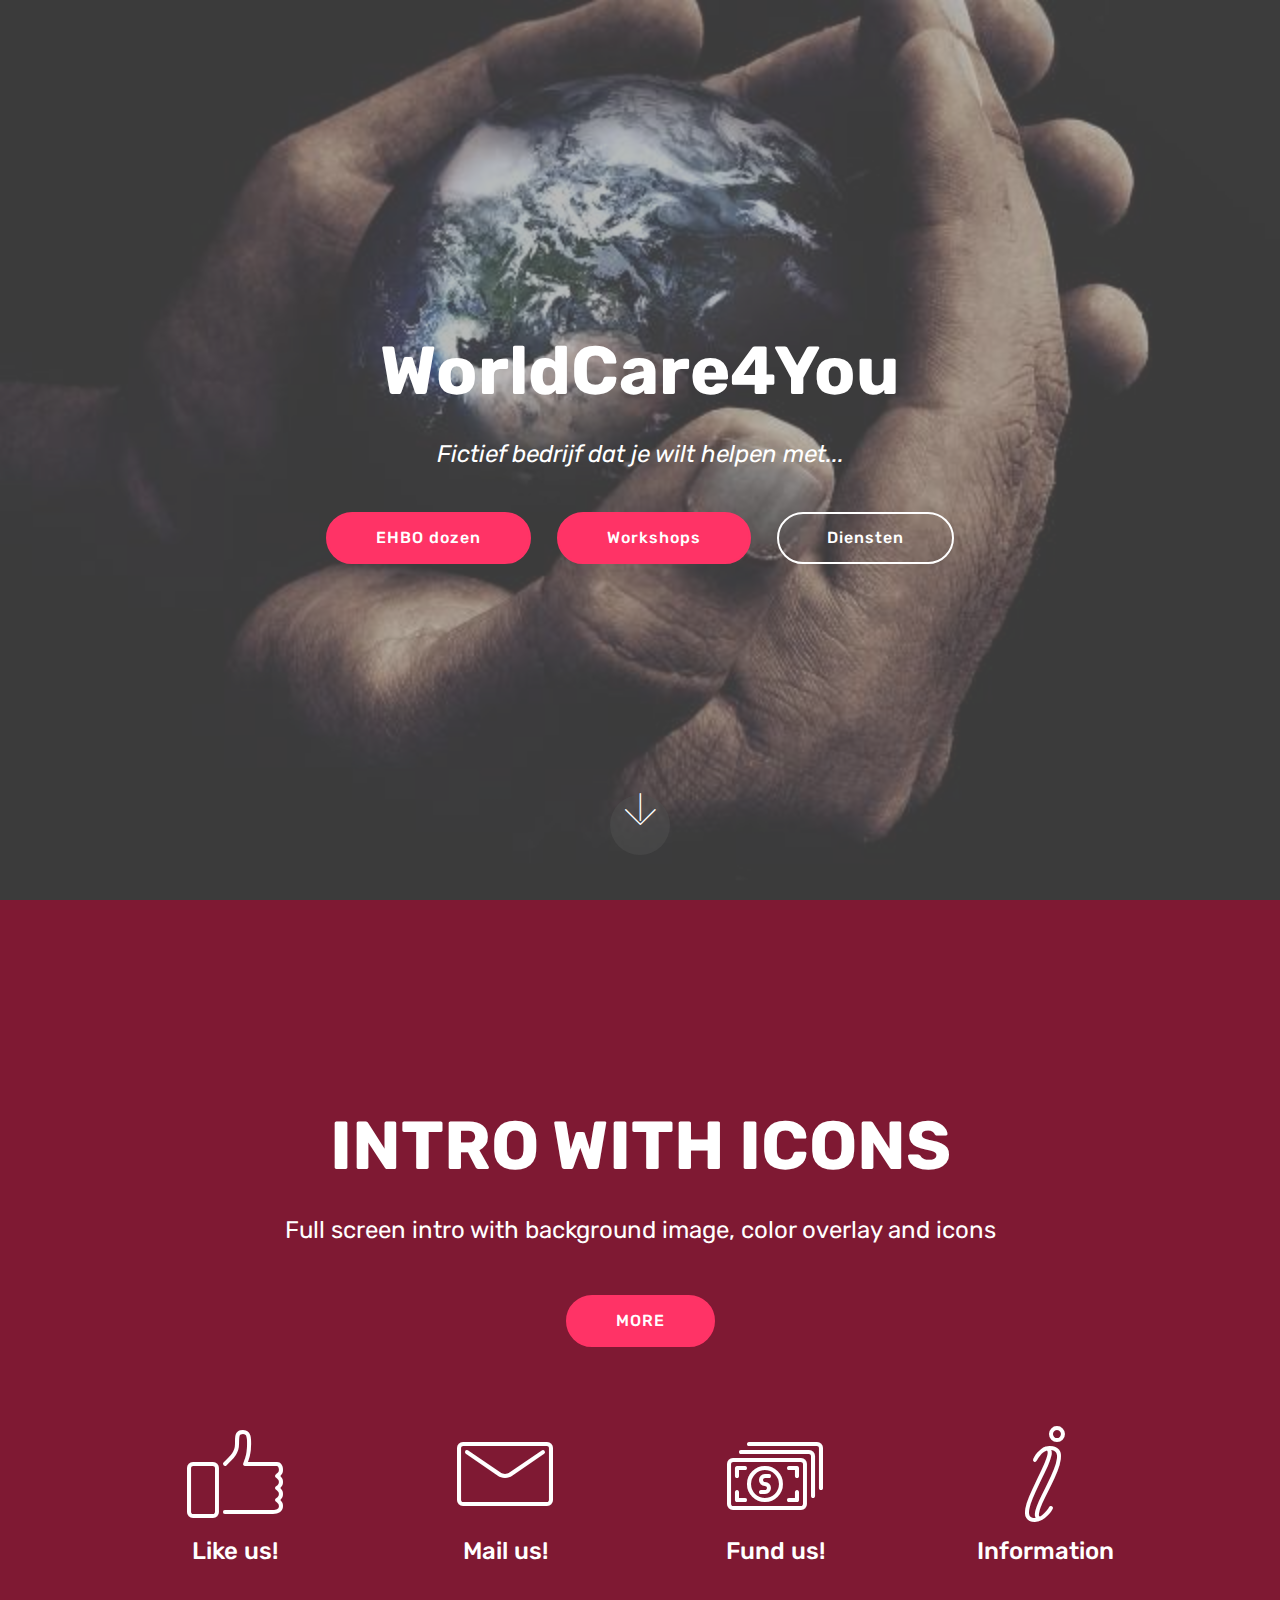
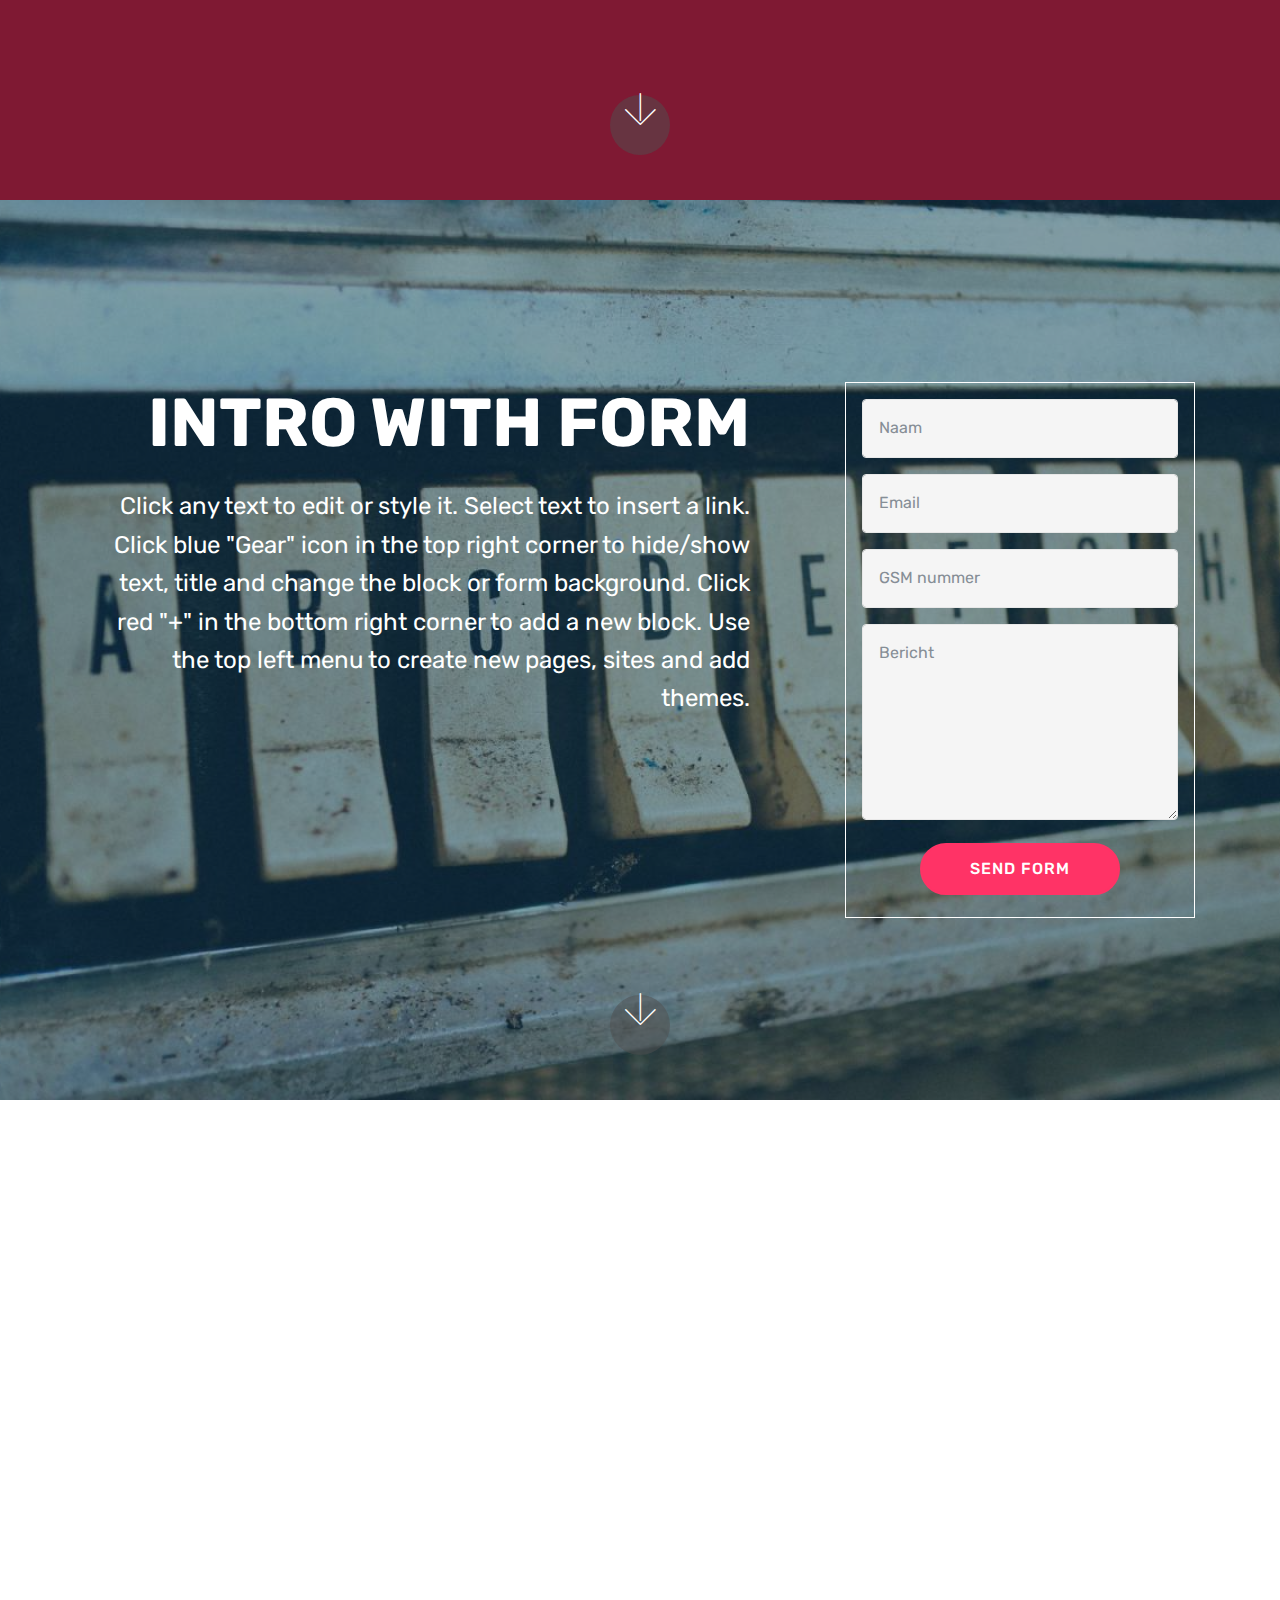
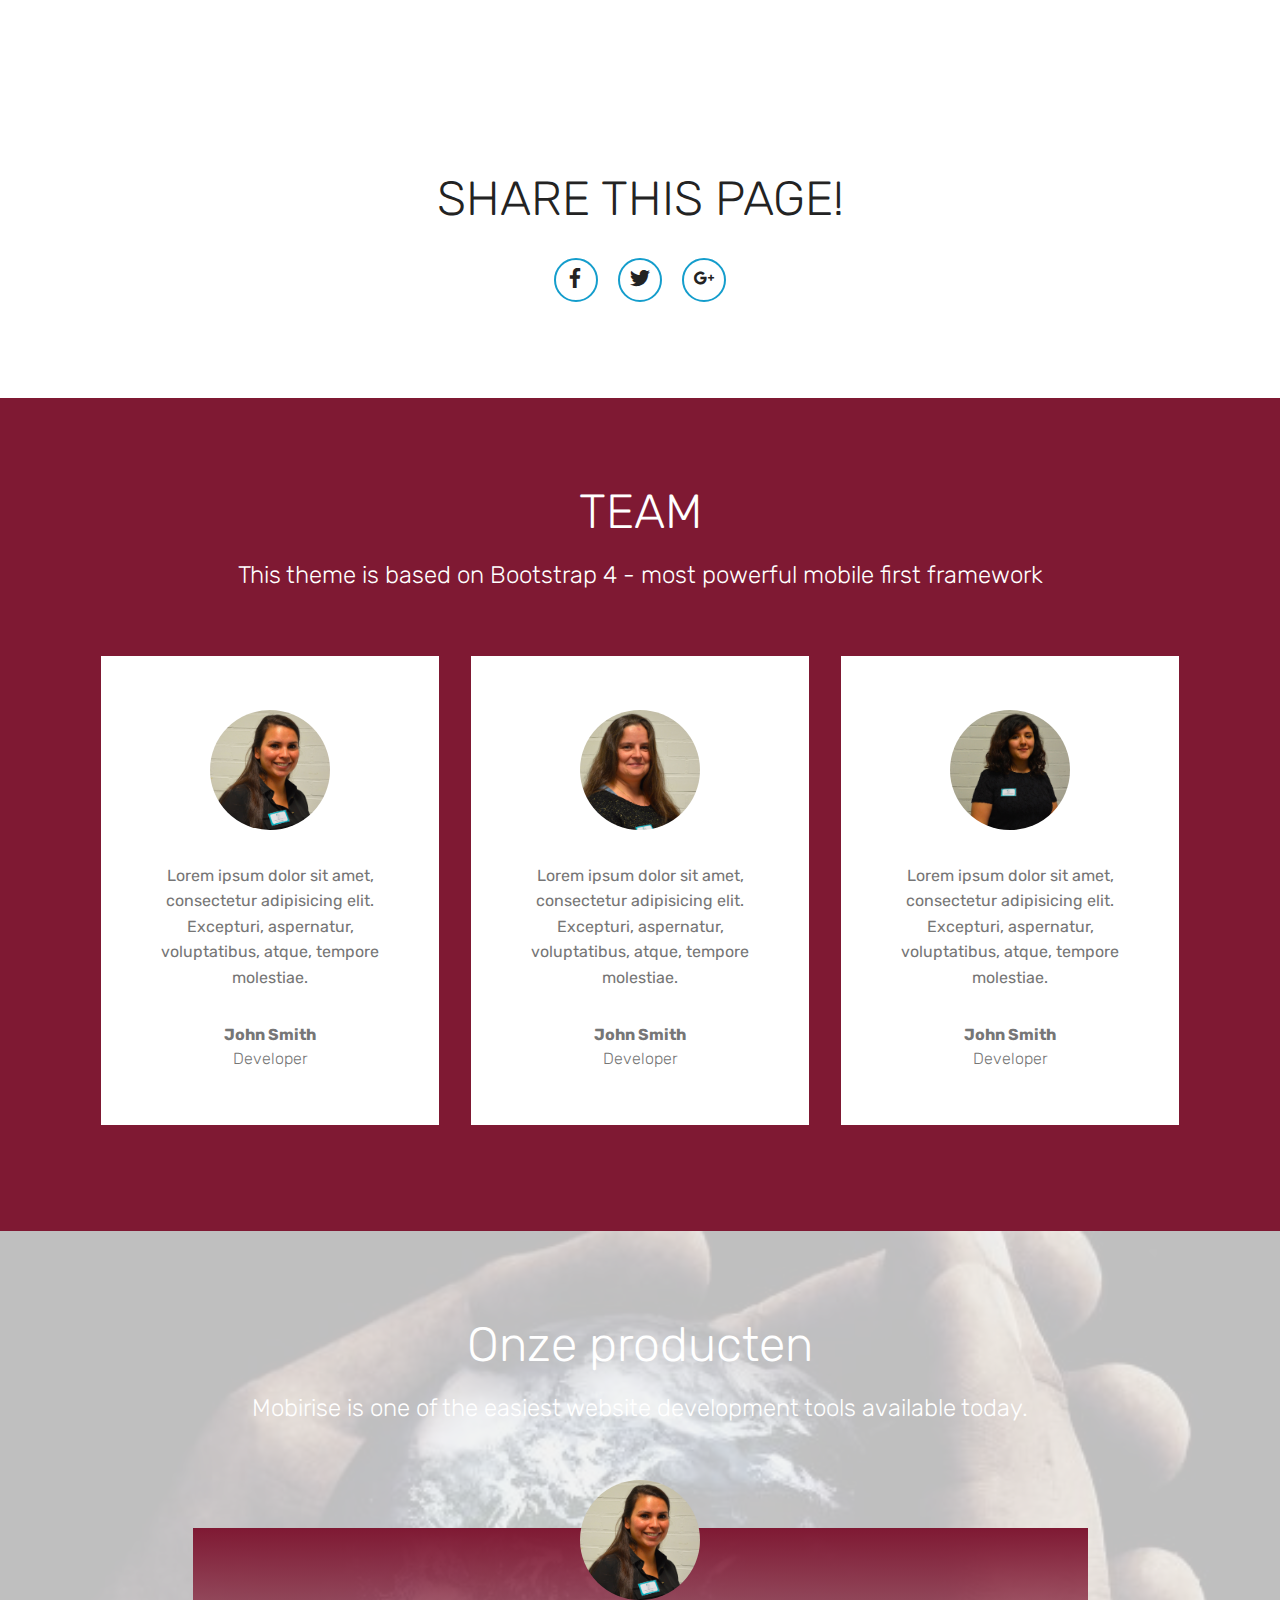
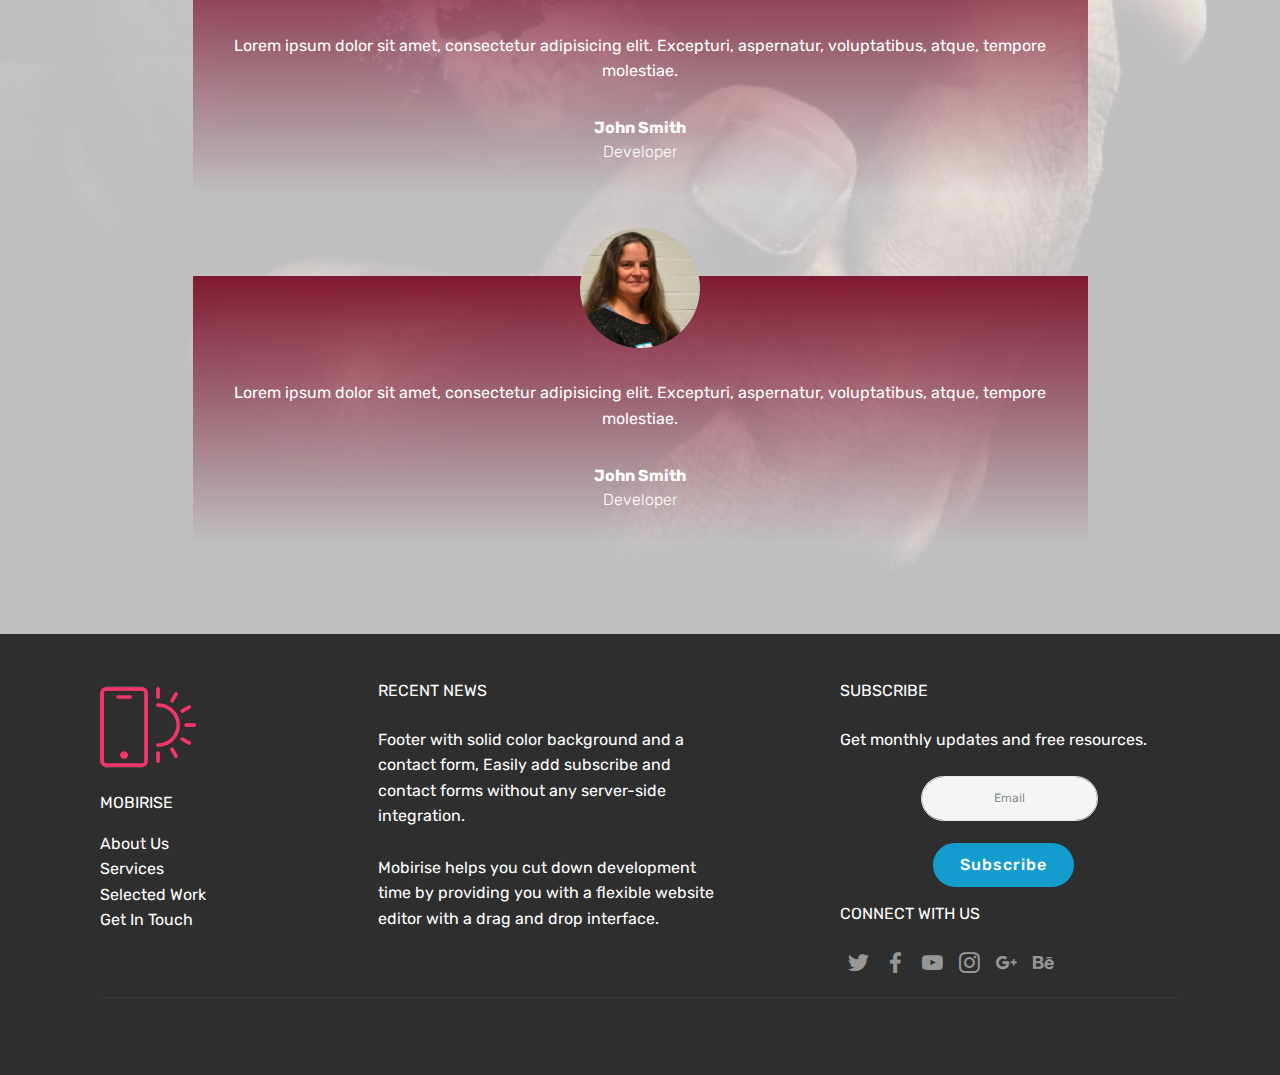
==== index.html @ 87d32e98 "WEB1" ====
<!DOCTYPE html>
<html >
<head>
  <!-- Site made with Mobirise Website Builder v4.5.1, https://mobirise.com -->
  <meta charset="UTF-8">
  <meta http-equiv="X-UA-Compatible" content="IE=edge">
  <meta name="generator" content="Mobirise v4.5.1, mobirise.com">
  <meta name="viewport" content="width=device-width, initial-scale=1, minimum-scale=1">
  <meta name="description" content="">
  <title>Home</title>
  <link rel="stylesheet" href="assets/web/assets/mobirise-icons/mobirise-icons.css">
  <link rel="stylesheet" href="assets/tether/tether.min.css">
  <link rel="stylesheet" href="assets/bootstrap/css/bootstrap.min.css">
  <link rel="stylesheet" href="assets/bootstrap/css/bootstrap-grid.min.css">
  <link rel="stylesheet" href="assets/bootstrap/css/bootstrap-reboot.min.css">
  <link rel="stylesheet" href="assets/socicon/css/styles.css">
  <link rel="stylesheet" href="assets/theme/css/style.css">
  <link rel="stylesheet" href="assets/mobirise/css/mbr-additional.css" type="text/css">
  
  
  
</head>
<body>
<section class="cid-qCxKXpnFrr mbr-fullscreen" id="header2-0" data-rv-view="62">

    

    <div class="mbr-overlay" style="opacity: 0.5; background-color: rgb(118, 118, 118);"></div>

    <div class="container align-center">
        <div class="row justify-content-md-center">
            <div class="mbr-white col-md-10">
                <h1 class="mbr-section-title mbr-bold pb-3 mbr-fonts-style display-1">WorldCare4You</h1>
                
                <p class="mbr-text pb-3 mbr-fonts-style display-5"><em>Fictief bedrijf dat je wilt helpen met...</em></p>
                <div class="mbr-section-btn"><a class="btn btn-md btn-secondary display-4" href="https://mobirise.com">EHBO dozen</a> <a class="btn btn-md btn-secondary display-4" href="https://mobirise.com">Workshops</a>
                    <a class="btn btn-md btn-white-outline display-4" href="https://mobirise.com">Diensten</a></div>
            </div>
        </div>
    </div>
    <div class="mbr-arrow hidden-sm-down" aria-hidden="true">
        <a href="#next">
            <i class="mbri-down mbr-iconfont"></i>
        </a>
    </div>
</section>

<section class="engine"><a href="https://mobirise.co">Mobirise</a></section><section class="header12 cid-qCxMEMrXnE mbr-fullscreen" id="header12-1" data-rv-view="65">

    

    

    <div class="container  ">
            <div class="media-container">
                <div class="col-md-12 align-center">
                    <h1 class="mbr-section-title pb-3 mbr-white mbr-bold mbr-fonts-style display-1">INTRO WITH ICONS</h1>
                    <p class="mbr-text pb-3 mbr-white mbr-fonts-style display-5">Full screen intro with background image, color overlay and icons</p>
                    <div class="mbr-section-btn align-center py-2">
                        <a class="btn btn-md btn-secondary display-4" href="https://mobirise.com">MORE</a>
                    </div>

                    <div class="icons-media-container mbr-white">
                        <div class="card col-12 col-md-6 col-lg-3">
                            <div class="icon-block">
                            <a href="https://mobirise.com/">
                                <span class="mbr-iconfont mbri-like" media-simple="true"></span>
                            </a>
                            </div>
                            <h5 class="mbr-fonts-style display-5">Like us!</h5>
                        </div>

                        <div class="card col-12 col-md-6 col-lg-3">
                            <div class="icon-block">
                                <a href="https://mobirise.com/">
                                    <span class="mbr-iconfont mbri-letter" media-simple="true"></span>
                                </a>
                            </div>
                            <h5 class="mbr-fonts-style display-5">Mail us!</h5>
                        </div>

                        <div class="card col-12 col-md-6 col-lg-3">
                            <div class="icon-block">
                                <a href="https://mobirise.com/">
                                    <span class="mbri-cash mbr-iconfont" media-simple="true"></span>
                                </a>
                            </div>
                            <h5 class="mbr-fonts-style display-5">Fund us!</h5>
                        </div>

                        <div class="card col-12 col-md-6 col-lg-3">
                            <div class="icon-block">
                                <a href="https://mobirise.com/">
                                    <span class="mbr-iconfont mbri-italic" media-simple="true"></span>
                                </a>
                            </div>
                            <h5 class="mbr-fonts-style display-5">Information</h5>
                        </div>
                    </div>
                </div>
            </div>
    </div>

    <div class="mbr-arrow hidden-sm-down" aria-hidden="true">
        <a href="#next">
            <i class="mbri-down mbr-iconfont"></i>
        </a>
    </div>
</section>

<section class="cid-qCxND19AnD mbr-fullscreen" id="header15-2" data-rv-view="68">

    

    <div class="mbr-overlay" style="opacity: 0.5; background-color: rgb(7, 59, 76);"></div>

    <div class="container align-right">
<div class="row">
    <div class="mbr-white col-lg-8 col-md-7 content-container">
        <h1 class="mbr-section-title mbr-bold pb-3 mbr-fonts-style display-1">INTRO WITH FORM</h1>
        <p class="mbr-text pb-3 mbr-fonts-style display-5">Click any text to edit or style it. Select text to insert a link. Click blue "Gear" icon in the top right corner to hide/show  text, title and change the block or form background. Click red "+" in the bottom right corner to add a new block. Use the top left menu to create new pages, sites and add themes.</p>
    </div>
    <div class="col-lg-4 col-md-5">
    <div class="form-container">
        <div class="media-container-column" data-form-type="formoid">
            <div data-form-alert="" hidden="" class="align-center">Bedankt om ons te mailen!</div>
            <form class="mbr-form" action="https://mobirise.com/" method="post" data-form-title="Mobirise Form"><input type="hidden" data-form-email="true" value="uYQEGXKQkpD8smIWNSDPZYqmJjUOgTt3886sIoxMtKlNacWW3d0S67OsPaXyNHy93PUY4AnPu2e40gpCMYiVheWsSjTNA7zH6lc+asOUdrxxhi8qvbkqL2nNtDwMlfe9">
                <div data-for="name">
                    <div class="form-group">
                        <input type="text" class="form-control px-3" name="name" data-form-field="Name" placeholder="Naam" required="" id="name-header15-2">
                    </div>
                </div>
                <div data-for="email">
                    <div class="form-group">
                        <input type="email" class="form-control px-3" name="email" data-form-field="Email" placeholder="Email" required="" id="email-header15-2">
                    </div>
                </div>
                <div data-for="phone">
                    <div class="form-group">
                        <input type="tel" class="form-control px-3" name="phone" data-form-field="Phone" placeholder="GSM nummer" id="phone-header15-2">
                    </div>
                </div>
                <div class="form-group" data-for="message">
                    <textarea type="text" class="form-control px-3" name="message" rows="7" placeholder="Bericht" data-form-field="Message" id="message-header15-2"></textarea>
                </div>
                <span class="input-group-btn"><button href="" type="submit" class="btn btn-secondary btn-form display-4">SEND FORM</button></span>
            </form>
        </div>
    </div>
    </div>
</div>
    </div>
    <div class="mbr-arrow hidden-sm-down" aria-hidden="true">
        <a href="#next">
            <i class="mbri-down mbr-iconfont"></i>
        </a>
    </div>
</section>

<section class="map2 cid-qCxOvDHW9q" id="map2-4" data-rv-view="71">

    

    <div class="container">
        <div class="media-container-row">
            <div class="col-md-8">
                <div class="google-map"><iframe frameborder="0" style="border:0" src="https://www.google.com/maps/embed/v1/place?key=AIzaSyA0Dx_boXQiwvdz8sJHoYeZNVTdoWONYkU&amp;q=place_id:ChIJn6wOs6lZwokRLKy1iqRcoKw" allowfullscreen=""></iframe></div>
        </div>
    </div>
</div></section>

<section class="cid-qCxP5U2rLk" id="social-buttons1-5" data-rv-view="73">
    
    

    

    <div class="container">
        <div class="media-container-row">
            <div class="col-md-8 align-center">
                <h2 class="pb-3 mbr-section-title mbr-fonts-style display-2">SHARE THIS PAGE!</h2>
                <div>
                    <div class="mbr-social-likes" data-counters="false">
                        <span class="btn btn-social facebook mx-2" title="Share link on Facebook">
                            <i class="socicon socicon-facebook"></i>
                        </span>
                        <span class="btn btn-social twitter mx-2" title="Share link on Twitter">
                            <i class="socicon socicon-twitter"></i>
                        </span>
                        <span class="btn btn-social plusone mx-2" title="Share link on Google+">
                            <i class="socicon socicon-googleplus"></i>
                        </span>
                        
                        
                    </div>
                </div>
            </div>
        </div>
    </div>
</section>

<section class="testimonials1 cid-qCxULIAqEh" id="testimonials1-b" data-rv-view="76">

    

    
    <div class="container">
        <div class="media-container-row">
            <div class="title col-12 align-center">
                <h2 class="pb-3 mbr-fonts-style display-2">TEAM</h2>
                <h3 class="mbr-section-subtitle mbr-light pb-3 mbr-fonts-style display-5">This theme is based on Bootstrap 4 - most powerful mobile first framework</h3>
            </div>
        </div>
    </div>

    <div class="container pt-3 mt-2">
        <div class="media-container-row">
            <div class="mbr-testimonial p-3 align-center col-12 col-md-6 col-lg-4">
                <div class="panel-item p-3">
                    <div class="card-block">
                        <div class="testimonial-photo">
                            <img src="assets/images/dsc-4-2448x3187.jpg" alt="" title="" media-simple="true">
                        </div>
                        <p class="mbr-text mbr-fonts-style display-7">Lorem ipsum dolor sit amet, consectetur adipisicing elit. Excepturi, aspernatur, voluptatibus, atque, tempore molestiae.</p>
                    </div>
                    <div class="card-footer">
                        <div class="mbr-author-name mbr-bold mbr-fonts-style display-7">John Smith</div>
                        <small class="mbr-author-desc mbr-italic mbr-light mbr-fonts-style display-7">Developer</small>
                    </div>
                </div>
            </div>

            <div class="mbr-testimonial p-3 align-center col-12 col-md-6 col-lg-4">
                <div class="panel-item p-3">
                    <div class="card-block">
                        <div class="testimonial-photo">
                            <img src="assets/images/dsc-5-2448x2741.jpg" alt="" title="" media-simple="true">
                        </div>
                        <p class="mbr-text mbr-fonts-style display-7">Lorem ipsum dolor sit amet, consectetur adipisicing elit. Excepturi, aspernatur, voluptatibus, atque, tempore molestiae.</p>
                    </div>
                    <div class="card-footer">
                        <div class="mbr-author-name mbr-bold mbr-fonts-style display-7">John Smith</div>
                        <small class="mbr-author-desc mbr-italic mbr-light mbr-fonts-style display-7">Developer</small>
                    </div>
                </div>
            </div>

            <div class="mbr-testimonial p-3 align-center col-12 col-md-6 col-lg-4">
                <div class="panel-item p-3">
                    <div class="card-block">
                        <div class="testimonial-photo">
                            <img src="assets/images/dsc-13-2448x2728.jpg" alt="" title="" media-simple="true">
                        </div>
                        <p class="mbr-text mbr-fonts-style display-7">Lorem ipsum dolor sit amet, consectetur adipisicing elit. Excepturi, aspernatur, voluptatibus, atque, tempore molestiae.</p>
                    </div>
                    <div class="card-footer">
                        <div class="mbr-author-name mbr-bold mbr-fonts-style display-7">John Smith</div>
                        <small class="mbr-author-desc mbr-italic mbr-light mbr-fonts-style display-7">Developer</small>
                    </div>
                </div>
            </div>

            

            

            
        </div>
    </div>   
</section>

<section class="testimonials5 cid-qCxTCHj34z" id="testimonials5-a" data-rv-view="79">

    

    <div class="mbr-overlay" style="opacity: 0.8; background-color: rgb(239, 239, 239);">
    </div>
    <div class="container">
        <div class="media-container-row">
            <div class="title col-12 align-center">
                <h2 class="pb-3 mbr-fonts-style display-2">Onze producten</h2>
                <h3 class="mbr-section-subtitle mbr-light pb-3 mbr-fonts-style display-5">Mobirise is one of the easiest website development tools available today.</h3>
            </div>
        </div>
    </div>

    <div class="container">
        <div class="media-container-column">
            

            
        <div class="mbr-testimonial align-center col-12 col-md-10">
                <div class="panel-item">
                    <div class="card-block">
                        <div class="testimonial-photo">
                            <img src="assets/images/dsc-4-2448x3187.jpg" alt="" title="" media-simple="true">
                        </div>
                        <p class="mbr-text mbr-fonts-style mbr-white display-7">Lorem ipsum dolor sit amet, consectetur adipisicing elit. Excepturi, aspernatur, voluptatibus, atque, tempore molestiae.</p>
                    </div>
                    <div class="card-footer">
                        <div class="mbr-author-name mbr-bold mbr-fonts-style mbr-white display-7">John Smith</div>
                        <small class="mbr-author-desc mbr-italic mbr-light mbr-fonts-style mbr-white display-7">Developer</small>
                    </div>
                </div>
            </div><div class="mbr-testimonial align-center col-12 col-md-10">
                <div class="panel-item">
                    <div class="card-block">
                        <div class="testimonial-photo">
                            <img src="assets/images/dsc-5-2448x2741.jpg" alt="" title="" media-simple="true">
                        </div>
                        <p class="mbr-text mbr-fonts-style mbr-white display-7">Lorem ipsum dolor sit amet, consectetur adipisicing elit. Excepturi, aspernatur, voluptatibus, atque, tempore molestiae.</p>
                    </div>
                    <div class="card-footer">
                        <div class="mbr-author-name mbr-bold mbr-fonts-style mbr-white display-7">John Smith</div>
                        <small class="mbr-author-desc mbr-italic mbr-light mbr-fonts-style mbr-white display-7">Developer</small>
                    </div>
                </div>
            </div></div>
    </div>   
</section>

<section class="footer4 cid-qCxTmtOITJ" id="footer4-9" data-rv-view="87">

    

    

    <div class="container">
        <div class="media-container-row content mbr-white">
            <div class="col-md-3 col-sm-4">
                <div class="mb-3 img-logo">
                    <a href="https://mobirise.com/">
                        <img src="assets/images/logo2.png" alt="Mobirise" media-simple="true">
                    </a>
                </div>
                <p class="mb-3 mbr-fonts-style foot-title display-7">MOBIRISE</p>
                <p class="mbr-text mbr-fonts-style mbr-links-column display-7">
                    <a href="#" class="text-white">About Us</a>
                    <br><a href="#" class="text-white">Services</a>
                    <br><a href="#" class="text-white">Selected Work</a>
                    <br><a href="#" class="text-white">Get In Touch</a>
                </p>
            </div>
            <div class="col-md-4 col-sm-8">
                <p class="mb-4 foot-title mbr-fonts-style display-7">RECENT NEWS</p>
                <p class="mbr-text mbr-fonts-style foot-text display-7">Footer with solid color background and a contact form, Easily add subscribe and contact forms without any server-side integration.<br>
                    <br>Mobirise helps you cut down development time by providing you with a flexible website editor with a drag and drop interface.</p>
            </div>
            <div class="col-md-4 offset-md-1 col-sm-12">
                <p class="mb-4 foot-title mbr-fonts-style display-7">SUBSCRIBE</p>
                <p class="mbr-text mbr-fonts-style form-text display-7">Get monthly updates and free resources.</p>
                <div class="media-container-column" data-form-type="formoid">
                    <div data-form-alert="" hidden="" class="align-center">Bedankt voor een mail te sturen!</div>

                    <form class="form-inline" action="https://mobirise.com/" method="post" data-form-title="Mobirise Form">
                        <input type="hidden" value="gAywHr3hNfzIb3eLX9RQsrPsZhKWT1oI4DVKBJoWT6X+d35Fyn+MI/mmQ9Ac0WnNwOTXrSX5daGhuqNxqRLnr5YMS0g8ABHqcaGlRpc6xaXcZmFgs5nfqnJjc72oucP4" data-form-email="true">
                        <div class="form-group">
                            <input type="email" class="form-control input-sm input-inverse my-2" name="email" required="" data-form-field="Email" placeholder="Email" id="email-footer4-9">
                        </div>
                        <div class="input-group-btn m-2">
                            <button href="" class="btn btn-primary display-4" type="submit" role="button">Subscribe</button>
                        </div>
                    </form>
                </div>
                <p class="mb-4 mbr-fonts-style foot-title display-7">CONNECT WITH US</p>
                <div class="social-list pl-0 mb-0">
                        <div class="soc-item">
                            <a href="https://twitter.com/mobirise" target="_blank">
                                <span class="socicon-twitter socicon mbr-iconfont mbr-iconfont-social" media-simple="true"></span>
                            </a>
                        </div>
                        <div class="soc-item">
                            <a href="https://www.facebook.com/pages/Mobirise/1616226671953247" target="_blank">
                                <span class="socicon-facebook socicon mbr-iconfont mbr-iconfont-social" media-simple="true"></span>
                            </a>
                        </div>
                        <div class="soc-item">
                            <a href="https://www.youtube.com/c/mobirise" target="_blank">
                                <span class="socicon-youtube socicon mbr-iconfont mbr-iconfont-social" media-simple="true"></span>
                            </a>
                        </div>
                        <div class="soc-item">
                            <a href="https://instagram.com/mobirise" target="_blank">
                                <span class="socicon-instagram socicon mbr-iconfont mbr-iconfont-social" media-simple="true"></span>
                            </a>
                        </div>
                        <div class="soc-item">
                            <a href="https://plus.google.com/u/0/+Mobirise" target="_blank">
                                <span class="socicon-googleplus socicon mbr-iconfont mbr-iconfont-social" media-simple="true"></span>
                            </a>
                        </div>
                        <div class="soc-item">
                            <a href="https://www.behance.net/Mobirise" target="_blank">
                                <span class="socicon-behance socicon mbr-iconfont mbr-iconfont-social" media-simple="true"></span>
                            </a>
                        </div>
                </div>
            </div>
        </div>
        <div class="footer-lower">
            <div class="media-container-row">
                <div class="col-sm-12">
                    <hr>
                </div>
            </div>
            <div class="media-container-row mbr-white">
                <div class="col-sm-12 copyright">
                    <p class="mbr-text mbr-fonts-style display-7"></p>
                </div>
            </div>
        </div>
    </div>
</section>


  <script src="assets/web/assets/jquery/jquery.min.js"></script>
  <script src="assets/popper/popper.min.js"></script>
  <script src="assets/tether/tether.min.js"></script>
  <script src="assets/bootstrap/js/bootstrap.min.js"></script>
  <script src="assets/smoothscroll/smooth-scroll.js"></script>
  <script src="assets/sociallikes/social-likes.js"></script>
  <script src="assets/theme/js/script.js"></script>
  <script src="assets/formoid/formoid.min.js"></script>
  
  
</body>
</html>
---- assets/web/assets/mobirise-icons/mobirise-icons.css ----
@font-face {
  font-family: 'MobiriseIcons';
  src:  url('mobirise-icons.eot?spat4u');
  src:  url('mobirise-icons.eot?spat4u#iefix') format('embedded-opentype'),
    url('mobirise-icons.ttf?spat4u') format('truetype'),
    url('mobirise-icons.woff?spat4u') format('woff'),
    url('mobirise-icons.svg?spat4u#MobiriseIcons') format('svg');
  font-weight: normal;
  font-style: normal;
}

[class^="mbri-"], [class*=" mbri-"] {
  /* use !important to prevent issues with browser extensions that change fonts */
  font-family: MobiriseIcons !important;
  speak: none;
  font-style: normal;
  font-weight: normal;
  font-variant: normal;
  text-transform: none;
  line-height: 1;

  /* Better Font Rendering =========== */
  -webkit-font-smoothing: antialiased;
  -moz-osx-font-smoothing: grayscale;
}

.mbri-add-submenu:before {
  content: "\e900";
}
.mbri-alert:before {
  content: "\e901";
}
.mbri-align-center:before {
  content: "\e902";
}
.mbri-align-justify:before {
  content: "\e903";
}
.mbri-align-left:before {
  content: "\e904";
}
.mbri-align-right:before {
  content: "\e905";
}
.mbri-android:before {
  content: "\e906";
}
.mbri-apple:before {
  content: "\e907";
}
.mbri-arrow-down:before {
  content: "\e908";
}
.mbri-arrow-next:before {
  content: "\e909";
}
.mbri-arrow-prev:before {
  content: "\e90a";
}
.mbri-arrow-up:before {
  content: "\e90b";
}
.mbri-bold:before {
  content: "\e90c";
}
.mbri-bookmark:before {
  content: "\e90d";
}
.mbri-bootstrap:before {
  content: "\e90e";
}
.mbri-briefcase:before {
  content: "\e90f";
}
.mbri-browse:before {
  content: "\e910";
}
.mbri-bulleted-list:before {
  content: "\e911";
}
.mbri-calendar:before {
  content: "\e912";
}
.mbri-camera:before {
  content: "\e913";
}
.mbri-cart-add:before {
  content: "\e914";
}
.mbri-cart-full:before {
  content: "\e915";
}
.mbri-cash:before {
  content: "\e916";
}
.mbri-change-style:before {
  content: "\e917";
}
.mbri-chat:before {
  content: "\e918";
}
.mbri-clock:before {
  content: "\e919";
}
.mbri-close:before {
  content: "\e91a";
}
.mbri-cloud:before {
  content: "\e91b";
}
.mbri-code:before {
  content: "\e91c";
}
.mbri-contact-form:before {
  content: "\e91d";
}
.mbri-credit-card:before {
  content: "\e91e";
}
.mbri-cursor-click:before {
  content: "\e91f";
}
.mbri-cust-feedback:before {
  content: "\e920";
}
.mbri-database:before {
  content: "\e921";
}
.mbri-delivery:before {
  content: "\e922";
}
.mbri-desktop:before {
  content: "\e923";
}
.mbri-devices:before {
  content: "\e924";
}
.mbri-down:before {
  content: "\e925";
}
.mbri-download:before {
  content: "\e989";
}
.mbri-drag-n-drop:before {
  content: "\e927";
}
.mbri-drag-n-drop2:before {
  content: "\e928";
}
.mbri-edit:before {
  content: "\e929";
}
.mbri-edit2:before {
  content: "\e92a";
}
.mbri-error:before {
  content: "\e92b";
}
.mbri-extension:before {
  content: "\e92c";
}
.mbri-features:before {
  content: "\e92d";
}
.mbri-file:before {
  content: "\e92e";
}
.mbri-flag:before {
  content: "\e92f";
}
.mbri-folder:before {
  content: "\e930";
}
.mbri-gift:before {
  content: "\e931";
}
.mbri-github:before {
  content: "\e932";
}
.mbri-globe:before {
  content: "\e933";
}
.mbri-globe-2:before {
  content: "\e934";
}
.mbri-growing-chart:before {
  content: "\e935";
}
.mbri-hearth:before {
  content: "\e936";
}
.mbri-help:before {
  content: "\e937";
}
.mbri-home:before {
  content: "\e938";
}
.mbri-hot-cup:before {
  content: "\e939";
}
.mbri-idea:before {
  content: "\e93a";
}
.mbri-image-gallery:before {
  content: "\e93b";
}
.mbri-image-slider:before {
  content: "\e93c";
}
.mbri-info:before {
  content: "\e93d";
}
.mbri-italic:before {
  content: "\e93e";
}
.mbri-key:before {
  content: "\e93f";
}
.mbri-laptop:before {
  content: "\e940";
}
.mbri-layers:before {
  content: "\e941";
}
.mbri-left-right:before {
  content: "\e942";
}
.mbri-left:before {
  content: "\e943";
}
.mbri-letter:before {
  content: "\e944";
}
.mbri-like:before {
  content: "\e945";
}
.mbri-link:before {
  content: "\e946";
}
.mbri-lock:before {
  content: "\e947";
}
.mbri-login:before {
  content: "\e948";
}
.mbri-logout:before {
  content: "\e949";
}
.mbri-magic-stick:before {
  content: "\e94a";
}
.mbri-map-pin:before {
  content: "\e94b";
}
.mbri-menu:before {
  content: "\e94c";
}
.mbri-mobile:before {
  content: "\e94d";
}
.mbri-mobile2:before {
  content: "\e94e";
}
.mbri-mobirise:before {
  content: "\e94f";
}
.mbri-more-horizontal:before {
  content: "\e950";
}
.mbri-more-vertical:before {
  content: "\e951";
}
.mbri-music:before {
  content: "\e952";
}
.mbri-new-file:before {
  content: "\e953";
}
.mbri-numbered-list:before {
  content: "\e954";
}
.mbri-opened-folder:before {
  content: "\e955";
}
.mbri-pages:before {
  content: "\e956";
}
.mbri-paper-plane:before {
  content: "\e957";
}
.mbri-paperclip:before {
  content: "\e958";
}
.mbri-photo:before {
  content: "\e959";
}
.mbri-photos:before {
  content: "\e95a";
}
.mbri-pin:before {
  content: "\e95b";
}
.mbri-play:before {
  content: "\e95c";
}
.mbri-plus:before {
  content: "\e95d";
}
.mbri-preview:before {
  content: "\e95e";
}
.mbri-print:before {
  content: "\e95f";
}
.mbri-protect:before {
  content: "\e960";
}
.mbri-question:before {
  content: "\e961";
}
.mbri-quote-left:before {
  content: "\e962";
}
.mbri-quote-right:before {
  content: "\e963";
}
.mbri-refresh:before {
  content: "\e964";
}
.mbri-responsive:before {
  content: "\e965";
}
.mbri-right:before {
  content: "\e966";
}
.mbri-rocket:before {
  content: "\e967";
}
.mbri-sad-face:before {
  content: "\e968";
}
.mbri-sale:before {
  content: "\e969";
}
.mbri-save:before {
  content: "\e96a";
}
.mbri-search:before {
  content: "\e96b";
}
.mbri-setting:before {
  content: "\e96c";
}
.mbri-setting2:before {
  content: "\e96d";
}
.mbri-setting3:before {
  content: "\e96e";
}
.mbri-share:before {
  content: "\e96f";
}
.mbri-shopping-bag:before {
  content: "\e970";
}
.mbri-shopping-basket:before {
  content: "\e971";
}
.mbri-shopping-cart:before {
  content: "\e972";
}
.mbri-sites:before {
  content: "\e973";
}
.mbri-smile-face:before {
  content: "\e974";
}
.mbri-speed:before {
  content: "\e975";
}
.mbri-star:before {
  content: "\e976";
}
.mbri-success:before {
  content: "\e977";
}
.mbri-sun:before {
  content: "\e978";
}
.mbri-sun2:before {
  content: "\e979";
}
.mbri-tablet:before {
  content: "\e97a";
}
.mbri-tablet-vertical:before {
  content: "\e97b";
}
.mbri-target:before {
  content: "\e97c";
}
.mbri-timer:before {
  content: "\e97d";
}
.mbri-to-ftp:before {
  content: "\e97e";
}
.mbri-to-local-drive:before {
  content: "\e97f";
}
.mbri-touch-swipe:before {
  content: "\e980";
}
.mbri-touch:before {
  content: "\e981";
}
.mbri-trash:before {
  content: "\e982";
}
.mbri-underline:before {
  content: "\e983";
}
.mbri-unlink:before {
  content: "\e984";
}
.mbri-unlock:before {
  content: "\e985";
}
.mbri-up-down:before {
  content: "\e986";
}
.mbri-up:before {
  content: "\e987";
}
.mbri-update:before {
  content: "\e988";
}
.mbri-upload:before {
 content: "\e926"; 
}
.mbri-user:before {
  content: "\e98a";
}
.mbri-user2:before {
  content: "\e98b";
}
.mbri-users:before {
  content: "\e98c";
}
.mbri-video:before {
  content: "\e98d";
}
.mbri-video-play:before {
  content: "\e98e";
}
.mbri-watch:before {
  content: "\e98f";
}
.mbri-website-theme:before {
  content: "\e990";
}
.mbri-wifi:before {
  content: "\e991";
}
.mbri-windows:before {
  content: "\e992";
}
.mbri-zoom-out:before {
  content: "\e993";
}
.mbri-redo:before {
  content: "\e994";
}
.mbri-undo:before {
  content: "\e995";
}
---- assets/socicon/css/styles.css ----
@charset "UTF-8";

@font-face {
  font-family: "socicon";
  src:url("../fonts/socicon.eot");
  src:url("../fonts/socicon.eot?#iefix") format("embedded-opentype"),
    url("../fonts/socicon.woff") format("woff"),
    url("../fonts/socicon.ttf") format("truetype"),
    url("../fonts/socicon.svg#socicon") format("svg");
  font-weight: normal;
  font-style: normal;

}

[data-icon]:before {
  font-family: "socicon" !important;
  content: attr(data-icon);
  font-style: normal !important;
  font-weight: normal !important;
  font-variant: normal !important;
  text-transform: none !important;
  speak: none;
  line-height: 1;
  -webkit-font-smoothing: antialiased;
  -moz-osx-font-smoothing: grayscale;
}

[class^="socicon-"]:before,
[class*=" socicon-"]:before {
  font-family: "socicon" !important;
  font-style: normal !important;
  font-weight: normal !important;
  font-variant: normal !important;
  text-transform: none !important;
  speak: none;
  line-height: 1;
  -webkit-font-smoothing: antialiased;
  -moz-osx-font-smoothing: grayscale;
}

.socicon-modelmayhem:before {
  content: "\e000";
}
.socicon-mixcloud:before {
  content: "\e001";
}
.socicon-drupal:before {
  content: "\e002";
}
.socicon-swarm:before {
  content: "\e003";
}
.socicon-istock:before {
  content: "\e004";
}
.socicon-yammer:before {
  content: "\e005";
}
.socicon-ello:before {
  content: "\e006";
}
.socicon-stackoverflow:before {
  content: "\e007";
}
.socicon-persona:before {
  content: "\e008";
}
.socicon-triplej:before {
  content: "\e009";
}
.socicon-houzz:before {
  content: "\e00a";
}
.socicon-rss:before {
  content: "\e00b";
}
.socicon-paypal:before {
  content: "\e00c";
}
.socicon-odnoklassniki:before {
  content: "\e00d";
}
.socicon-airbnb:before {
  content: "\e00e";
}
.socicon-periscope:before {
  content: "\e00f";
}
.socicon-outlook:before {
  content: "\e010";
}
.socicon-coderwall:before {
  content: "\e011";
}
.socicon-tripadvisor:before {
  content: "\e012";
}
.socicon-appnet:before {
  content: "\e013";
}
.socicon-goodreads:before {
  content: "\e014";
}
.socicon-tripit:before {
  content: "\e015";
}
.socicon-lanyrd:before {
  content: "\e016";
}
.socicon-slideshare:before {
  content: "\e017";
}
.socicon-buffer:before {
  content: "\e018";
}
.socicon-disqus:before {
  content: "\e019";
}
.socicon-vkontakte:before {
  content: "\e01a";
}
.socicon-whatsapp:before {
  content: "\e01b";
}
.socicon-patreon:before {
  content: "\e01c";
}
.socicon-storehouse:before {
  content: "\e01d";
}
.socicon-pocket:before {
  content: "\e01e";
}
.socicon-mail:before {
  content: "\e01f";
}
.socicon-blogger:before {
  content: "\e020";
}
.socicon-technorati:before {
  content: "\e021";
}
.socicon-reddit:before {
  content: "\e022";
}
.socicon-dribbble:before {
  content: "\e023";
}
.socicon-stumbleupon:before {
  content: "\e024";
}
.socicon-digg:before {
  content: "\e025";
}
.socicon-envato:before {
  content: "\e026";
}
.socicon-behance:before {
  content: "\e027";
}
.socicon-delicious:before {
  content: "\e028";
}
.socicon-deviantart:before {
  content: "\e029";
}
.socicon-forrst:before {
  content: "\e02a";
}
.socicon-play:before {
  content: "\e02b";
}
.socicon-zerply:before {
  content: "\e02c";
}
.socicon-wikipedia:before {
  content: "\e02d";
}
.socicon-apple:before {
  content: "\e02e";
}
.socicon-flattr:before {
  content: "\e02f";
}
.socicon-github:before {
  content: "\e030";
}
.socicon-renren:before {
  content: "\e031";
}
.socicon-friendfeed:before {
  content: "\e032";
}
.socicon-newsvine:before {
  content: "\e033";
}
.socicon-identica:before {
  content: "\e034";
}
.socicon-bebo:before {
  content: "\e035";
}
.socicon-zynga:before {
  content: "\e036";
}
.socicon-steam:before {
  content: "\e037";
}
.socicon-xbox:before {
  content: "\e038";
}
.socicon-windows:before {
  content: "\e039";
}
.socicon-qq:before {
  content: "\e03a";
}
.socicon-douban:before {
  content: "\e03b";
}
.socicon-meetup:before {
  content: "\e03c";
}
.socicon-playstation:before {
  content: "\e03d";
}
.socicon-android:before {
  content: "\e03e";
}
.socicon-snapchat:before {
  content: "\e03f";
}
.socicon-twitter:before {
  content: "\e040";
}
.socicon-facebook:before {
  content: "\e041";
}
.socicon-googleplus:before {
  content: "\e042";
}
.socicon-pinterest:before {
  content: "\e043";
}
.socicon-foursquare:before {
  content: "\e044";
}
.socicon-yahoo:before {
  content: "\e045";
}
.socicon-skype:before {
  content: "\e046";
}
.socicon-yelp:before {
  content: "\e047";
}
.socicon-feedburner:before {
  content: "\e048";
}
.socicon-linkedin:before {
  content: "\e049";
}
.socicon-viadeo:before {
  content: "\e04a";
}
.socicon-xing:before {
  content: "\e04b";
}
.socicon-myspace:before {
  content: "\e04c";
}
.socicon-soundcloud:before {
  content: "\e04d";
}
.socicon-spotify:before {
  content: "\e04e";
}
.socicon-grooveshark:before {
  content: "\e04f";
}
.socicon-lastfm:before {
  content: "\e050";
}
.socicon-youtube:before {
  content: "\e051";
}
.socicon-vimeo:before {
  content: "\e052";
}
.socicon-dailymotion:before {
  content: "\e053";
}
.socicon-vine:before {
  content: "\e054";
}
.socicon-flickr:before {
  content: "\e055";
}
.socicon-500px:before {
  content: "\e056";
}
.socicon-wordpress:before {
  content: "\e058";
}
.socicon-tumblr:before {
  content: "\e059";
}
.socicon-twitch:before {
  content: "\e05a";
}
.socicon-8tracks:before {
  content: "\e05b";
}
.socicon-amazon:before {
  content: "\e05c";
}
.socicon-icq:before {
  content: "\e05d";
}
.socicon-smugmug:before {
  content: "\e05e";
}
.socicon-ravelry:before {
  content: "\e05f";
}
.socicon-weibo:before {
  content: "\e060";
}
.socicon-baidu:before {
  content: "\e061";
}
.socicon-angellist:before {
  content: "\e062";
}
.socicon-ebay:before {
  content: "\e063";
}
.socicon-imdb:before {
  content: "\e064";
}
.socicon-stayfriends:before {
  content: "\e065";
}
.socicon-residentadvisor:before {
  content: "\e066";
}
.socicon-google:before {
  content: "\e067";
}
.socicon-yandex:before {
  content: "\e068";
}
.socicon-sharethis:before {
  content: "\e069";
}
.socicon-bandcamp:before {
  content: "\e06a";
}
.socicon-itunes:before {
  content: "\e06b";
}
.socicon-deezer:before {
  content: "\e06c";
}
.socicon-telegram:before {
  content: "\e06e";
}
.socicon-openid:before {
  content: "\e06f";
}
.socicon-amplement:before {
  content: "\e070";
}
.socicon-viber:before {
  content: "\e071";
}
.socicon-zomato:before {
  content: "\e072";
}
.socicon-draugiem:before {
  content: "\e074";
}
.socicon-endomodo:before {
  content: "\e075";
}
.socicon-filmweb:before {
  content: "\e076";
}
.socicon-stackexchange:before {
  content: "\e077";
}
.socicon-wykop:before {
  content: "\e078";
}
.socicon-teamspeak:before {
  content: "\e079";
}
.socicon-teamviewer:before {
  content: "\e07a";
}
.socicon-ventrilo:before {
  content: "\e07b";
}
.socicon-younow:before {
  content: "\e07c";
}
.socicon-raidcall:before {
  content: "\e07d";
}
.socicon-mumble:before {
  content: "\e07e";
}
.socicon-medium:before {
  content: "\e06d";
}
.socicon-bebee:before {
  content: "\e07f";
}
.socicon-hitbox:before {
  content: "\e080";
}
.socicon-reverbnation:before {
  content: "\e081";
}
.socicon-formulr:before {
  content: "\e082";
}
.socicon-instagram:before {
  content: "\e057";
}
.socicon-battlenet:before {
  content: "\e083";
}
.socicon-chrome:before {
  content: "\e084";
}
.socicon-discord:before {
  content: "\e086";
}
.socicon-issuu:before {
  content: "\e087";
}
.socicon-macos:before {
  content: "\e088";
}
.socicon-firefox:before {
  content: "\e089";
}
.socicon-opera:before {
  content: "\e08d";
}
.socicon-keybase:before {
  content: "\e090";
}
.socicon-alliance:before {
  content: "\e091";
}
.socicon-livejournal:before {
  content: "\e092";
}
.socicon-googlephotos:before {
  content: "\e093";
}
.socicon-horde:before {
  content: "\e094";
}
.socicon-etsy:before {
  content: "\e095";
}
.socicon-zapier:before {
  content: "\e096";
}
.socicon-google-scholar:before {
  content: "\e097";
}
.socicon-researchgate:before {
  content: "\e098";
}
.socicon-wechat:before {
  content: "\e099";
}
.socicon-strava:before {
  content: "\e09a";
}
.socicon-line:before {
  content: "\e09b";
}
.socicon-lyft:before {
  content: "\e09c";
}
.socicon-uber:before {
  content: "\e09d";
}
.socicon-songkick:before {
  content: "\e09e";
}
.socicon-viewbug:before {
  content: "\e09f";
}
.socicon-googlegroups:before {
  content: "\e0a0";
}
.socicon-quora:before {
  content: "\e073";
}
.socicon-diablo:before {
  content: "\e085";
}
.socicon-blizzard:before {
  content: "\e0a1";
}
.socicon-hearthstone:before {
  content: "\e08b";
}
.socicon-heroes:before {
  content: "\e08a";
}
.socicon-overwatch:before {
  content: "\e08c";
}
.socicon-warcraft:before {
  content: "\e08e";
}
.socicon-starcraft:before {
  content: "\e08f";
}
.socicon-beam:before {
  content: "\e0a2";
}
.socicon-curse:before {
  content: "\e0a3";
}
.socicon-player:before {
  content: "\e0a4";
}
.socicon-streamjar:before {
  content: "\e0a5";
}
.socicon-nintendo:before {
  content: "\e0a6";
}
.socicon-hellocoton:before {
  content: "\e0a7";
}
---- assets/theme/css/style.css ----
/*!
 * Mobirise v4 theme (https://mobirise.com/)
 * Copyright 2017 Mobirise
 */
section {
  background-color: #eeeeee; }

section,
.container,
.container-fluid {
  position: relative;
  word-wrap: break-word; }

a.mbr-iconfont:hover {
  text-decoration: none; }

.article .lead p, .article .lead ul, .article .lead ol, .article .lead pre, .article .lead blockquote {
  margin-bottom: 0; }

a {
  font-style: normal;
  font-weight: 400;
  cursor: pointer; }
  a, a:hover {
    text-decoration: none; }

figure {
  margin-bottom: 0; }

body {
  color: #232323; }

h1, h2, h3, h4, h5, h6,
.h1, .h2, .h3, .h4, .h5, .h6,
.display-1, .display-2, .display-3, .display-4 {
  line-height: 1;
  word-break: break-word;
  word-wrap: break-word; }

b, strong {
  font-weight: bold; }

blockquote {
  padding: 10px 0 10px 20px;
  position: relative;
  border-left: 2px solid;
  border-color: #ff3366; }

input:-webkit-autofill, input:-webkit-autofill:hover, input:-webkit-autofill:focus, input:-webkit-autofill:active {
  transition-delay: 9999s;
  transition-property: background-color, color; }

textarea[type="hidden"] {
  display: none; }

body {
  position: relative; }

section {
  background-position: 50% 50%;
  background-repeat: no-repeat;
  background-size: cover; }
  section .mbr-background-video,
  section .mbr-background-video-preview {
    position: absolute;
    bottom: 0;
    left: 0;
    right: 0;
    top: 0; }

.hidden {
  visibility: hidden; }

.mbr-z-index20 {
  z-index: 20; }

/*! Base colors */
.mbr-white {
  color: #ffffff; }

.mbr-black {
  color: #000000; }

.mbr-bg-white {
  background-color: #ffffff; }

.mbr-bg-black {
  background-color: #000000; }

/*! Text-aligns */
.align-left {
  text-align: left; }

.align-center {
  text-align: center; }

.align-right {
  text-align: right; }

@media (max-width: 767px) {
  .align-left, .align-center, .align-right, .mbr-section-btn, .mbr-section-title {
    text-align: center; } }
/*! Font-weight  */
.mbr-light {
  font-weight: 300; }

.mbr-regular {
  font-weight: 400; }

.mbr-semibold {
  font-weight: 500; }

.mbr-bold {
  font-weight: 700; }

/*! Media  */
.media-size-item {
  -webkit-flex: 1 1 auto;
  -moz-flex: 1 1 auto;
  -ms-flex: 1 1 auto;
  -o-flex: 1 1 auto;
  flex: 1 1 auto; }

.media-content {
  -webkit-flex-basis: 100%;
  flex-basis: 100%; }

.media-container-row {
  display: -ms-flexbox;
  display: -webkit-flex;
  display: flex;
  -webkit-flex-direction: row;
  -ms-flex-direction: row;
  flex-direction: row;
  -webkit-flex-wrap: wrap;
  -ms-flex-wrap: wrap;
  flex-wrap: wrap;
  -webkit-justify-content: center;
  -ms-flex-pack: center;
  justify-content: center;
  -webkit-align-content: center;
  -ms-flex-line-pack: center;
  align-content: center;
  -webkit-align-items: start;
  -ms-flex-align: start;
  align-items: start; }
  .media-container-row .media-size-item {
    width: 400px; }

.media-container-column {
  display: -ms-flexbox;
  display: -webkit-flex;
  display: flex;
  -webkit-flex-direction: column;
  -ms-flex-direction: column;
  flex-direction: column;
  -webkit-flex-wrap: wrap;
  -ms-flex-wrap: wrap;
  flex-wrap: wrap;
  -webkit-justify-content: center;
  -ms-flex-pack: center;
  justify-content: center;
  -webkit-align-content: center;
  -ms-flex-line-pack: center;
  align-content: center;
  -webkit-align-items: stretch;
  -ms-flex-align: stretch;
  align-items: stretch; }
  .media-container-column > * {
    width: 100%; }

@media (min-width: 992px) {
  .media-container-row {
    -webkit-flex-wrap: nowrap;
    -ms-flex-wrap: nowrap;
    flex-wrap: nowrap; } }
figure {
  overflow: hidden; }

figure[mbr-media-size] {
  transition: width 0.1s; }

.mbr-figure img, .mbr-figure iframe {
  display: block;
  width: 100%; }

.card {
  background-color: transparent;
  border: none; }

.card-img {
  text-align: center;
  flex-shrink: 0; }

.media {
  max-width: 100%;
  margin: 0 auto; }

.mbr-figure {
  -ms-flex-item-align: center;
  -ms-grid-row-align: center;
  -webkit-align-self: center;
  align-self: center; }

.media-container > div {
  max-width: 100%; }

.mbr-figure img, .card-img img {
  width: 100%; }

@media (max-width: 991px) {
  .media-size-item {
    width: auto !important; }

  .media {
    width: auto; }

  .mbr-figure {
    width: 100% !important; } }
/*! Buttons */
.mbr-section-btn {
  margin-left: -.25rem;
  margin-right: -.25rem;
  font-size: 0; }

nav .mbr-section-btn {
  margin-left: 0rem;
  margin-right: 0rem; }

/*! Btn icon margin */
.btn .mbr-iconfont, .btn.btn-sm .mbr-iconfont {
  cursor: pointer;
  margin-right: 0.5rem; }

.btn.btn-md .mbr-iconfont, .btn.btn-md .mbr-iconfont {
  margin-right: 0.8rem; }

.mbr-regular {
  font-weight: 400; }

.mbr-semibold {
  font-weight: 500; }

.mbr-bold {
  font-weight: 700; }

[type="submit"] {
  -webkit-appearance: none; }

/*! Full-screen */
.mbr-fullscreen .mbr-overlay {
  min-height: 100vh; }

.mbr-fullscreen {
  display: flex;
  display: -webkit-flex;
  display: -moz-flex;
  display: -ms-flex;
  display: -o-flex;
  align-items: center;
  -webkit-align-items: center;
  min-height: 100vh;
  padding-top: 3rem;
  padding-bottom: 3rem; }

/*! Map */
.map {
  height: 25rem;
  position: relative; }
  .map iframe {
    width: 100%;
    height: 100%; }

/* Form */
.form-asterisk {
  font-family: initial;
  position: absolute;
  top: -2px;
  font-weight: normal; }

/*! Scroll to top arrow */
.mbr-arrow-up {
  bottom: 25px;
  right: 90px;
  position: fixed;
  text-align: right;
  z-index: 5000;
  color: #ffffff;
  font-size: 32px;
  transform: rotate(180deg);
  -webkit-transform: rotate(180deg); }

.mbr-arrow-up a {
  background: rgba(0, 0, 0, 0.2);
  border-radius: 3px;
  color: #fff;
  display: inline-block;
  height: 60px;
  width: 60px;
  outline-style: none !important;
  position: relative;
  text-decoration: none;
  transition: all .3s ease-in-out;
  cursor: pointer;
  text-align: center; }
  .mbr-arrow-up a:hover {
    background-color: rgba(0, 0, 0, 0.4); }
  .mbr-arrow-up a i {
    line-height: 60px; }

.mbr-arrow-up-icon {
  display: block;
  color: #fff; }

.mbr-arrow-up-icon::before {
  content: "\203a";
  display: inline-block;
  font-family: serif;
  font-size: 32px;
  line-height: 1;
  font-style: normal;
  position: relative;
  top: 6px;
  left: -4px;
  -webkit-transform: rotate(-90deg);
  transform: rotate(-90deg); }

/*! Arrow Down */
.mbr-arrow {
  position: absolute;
  bottom: 45px;
  left: 50%;
  width: 60px;
  height: 60px;
  cursor: pointer;
  background-color: rgba(80, 80, 80, 0.5);
  border-radius: 50%;
  -webkit-transform: translateX(-50%);
  transform: translateX(-50%); }
  .mbr-arrow > a {
    display: inline-block;
    text-decoration: none;
    outline-style: none;
    -webkit-animation: arrowdown 1.7s ease-in-out infinite;
    animation: arrowdown 1.7s ease-in-out infinite; }
    .mbr-arrow > a > i {
      position: absolute;
      top: -2px;
      left: 15px;
      font-size: 2rem; }

@keyframes arrowdown {
  0% {
    transform: translateY(0px);
    -webkit-transform: translateY(0px); }
  50% {
    transform: translateY(-5px);
    -webkit-transform: translateY(-5px); }
  100% {
    transform: translateY(0px);
    -webkit-transform: translateY(0px); } }
@-webkit-keyframes arrowdown {
  0% {
    transform: translateY(0px);
    -webkit-transform: translateY(0px); }
  50% {
    transform: translateY(-5px);
    -webkit-transform: translateY(-5px); }
  100% {
    transform: translateY(0px);
    -webkit-transform: translateY(0px); } }
@media (max-width: 500px) {
  .mbr-arrow-up {
    left: 50%;
    right: auto;
    transform: translateX(-50%) rotate(180deg);
    -webkit-transform: translateX(-50%) rotate(180deg); } }
/*Gradients animation*/
@keyframes gradient-animation {
  from {
    background-position: 0% 100%;
    animation-timing-function: ease-in-out; }
  to {
    background-position: 100% 0%;
    animation-timing-function: ease-in-out; } }
@-webkit-keyframes gradient-animation {
  from {
    background-position: 0% 100%;
    animation-timing-function: ease-in-out; }
  to {
    background-position: 100% 0%;
    animation-timing-function: ease-in-out; } }
.bg-gradient {
  background-size: 200% 200%;
  animation: gradient-animation 5s infinite alternate;
  -webkit-animation: gradient-animation 5s infinite alternate; }

.menu .navbar-brand {
  display: -webkit-flex; }
  .menu .navbar-brand span {
    display: flex;
    display: -webkit-flex; }
  .menu .navbar-brand .navbar-caption-wrap {
    display: -webkit-flex; }
  .menu .navbar-brand .navbar-logo img {
    display: -webkit-flex; }
@media (min-width: 768px) and (max-width: 991px) {
  .menu .navbar-toggleable-sm .navbar-nav {
    display: -webkit-box;
    display: -webkit-flex;
    display: -ms-flexbox; } }
@media (min-width: 992px) {
  .menu .navbar-nav.nav-dropdown {
    display: -webkit-flex; }
  .menu .navbar-toggleable-sm .navbar-collapse {
    display: -webkit-flex !important; } }

/*# sourceMappingURL=style.css.map */
.engine {
	position: absolute;
	text-indent: -2400px;
	text-align: center;
	padding: 0;
	top: 0;
	left: -2400px;
}
---- assets/mobirise/css/mbr-additional.css ----
@import url(https://fonts.googleapis.com/css?family=Rubik:300,300i,400,400i,500,500i,700,700i,900,900i);





body {
  font-style: normal;
  line-height: 1.5;
}
.mbr-section-title {
  font-style: normal;
  line-height: 1.2;
}
.mbr-section-subtitle {
  line-height: 1.3;
}
.mbr-text {
  font-style: normal;
  line-height: 1.6;
}
.display-1 {
  font-family: 'Rubik', sans-serif;
  font-size: 4.25rem;
}
.display-1 > .mbr-iconfont {
  font-size: 6.8rem;
}
.display-2 {
  font-family: 'Rubik', sans-serif;
  font-size: 3rem;
}
.display-2 > .mbr-iconfont {
  font-size: 4.8rem;
}
.display-4 {
  font-family: 'Rubik', sans-serif;
  font-size: 1rem;
}
.display-4 > .mbr-iconfont {
  font-size: 1.6rem;
}
.display-5 {
  font-family: 'Rubik', sans-serif;
  font-size: 1.5rem;
}
.display-5 > .mbr-iconfont {
  font-size: 2.4rem;
}
.display-7 {
  font-family: 'Rubik', sans-serif;
  font-size: 1rem;
}
.display-7 > .mbr-iconfont {
  font-size: 1.6rem;
}
/* ---- Fluid typography for mobile devices ---- */
/* 1.4 - font scale ratio ( bootstrap == 1.42857 ) */
/* 100vw - current viewport width */
/* (48 - 20)  48 == 48rem == 768px, 20 == 20rem == 320px(minimal supported viewport) */
/* 0.65 - min scale variable, may vary */
@media (max-width: 768px) {
  .display-1 {
    font-size: 3.4rem;
    font-size: calc( 2.1374999999999997rem + (4.25 - 2.1374999999999997) * ((100vw - 20rem) / (48 - 20)));
    line-height: calc( 1.4 * (2.1374999999999997rem + (4.25 - 2.1374999999999997) * ((100vw - 20rem) / (48 - 20))));
  }
  .display-2 {
    font-size: 2.4rem;
    font-size: calc( 1.7rem + (3 - 1.7) * ((100vw - 20rem) / (48 - 20)));
    line-height: calc( 1.4 * (1.7rem + (3 - 1.7) * ((100vw - 20rem) / (48 - 20))));
  }
  .display-4 {
    font-size: 0.8rem;
    font-size: calc( 1rem + (1 - 1) * ((100vw - 20rem) / (48 - 20)));
    line-height: calc( 1.4 * (1rem + (1 - 1) * ((100vw - 20rem) / (48 - 20))));
  }
  .display-5 {
    font-size: 1.2rem;
    font-size: calc( 1.175rem + (1.5 - 1.175) * ((100vw - 20rem) / (48 - 20)));
    line-height: calc( 1.4 * (1.175rem + (1.5 - 1.175) * ((100vw - 20rem) / (48 - 20))));
  }
}
/* Buttons */
.btn {
  font-weight: 500;
  border-width: 2px;
  font-style: normal;
  letter-spacing: 1px;
  margin: .4rem .8rem;
  white-space: normal;
  -webkit-transition: all 0.3s ease-in-out;
  -moz-transition: all 0.3s ease-in-out;
  transition: all 0.3s ease-in-out;
  padding: 1rem 3rem;
  border-radius: 3px;
  display: inline-flex;
  align-items: center;
  justify-content: center;
  word-break: break-word;
}
.btn-sm {
  font-weight: 500;
  letter-spacing: 1px;
  -webkit-transition: all 0.3s ease-in-out;
  -moz-transition: all 0.3s ease-in-out;
  transition: all 0.3s ease-in-out;
  padding: 0.6rem 1.5rem;
  border-radius: 3px;
}
.btn-md {
  font-weight: 500;
  letter-spacing: 1px;
  margin: .4rem .8rem !important;
  -webkit-transition: all 0.3s ease-in-out;
  -moz-transition: all 0.3s ease-in-out;
  transition: all 0.3s ease-in-out;
  padding: 1rem 3rem;
  border-radius: 3px;
}
.btn-lg {
  font-weight: 500;
  letter-spacing: 1px;
  margin: .4rem .8rem !important;
  -webkit-transition: all 0.3s ease-in-out;
  -moz-transition: all 0.3s ease-in-out;
  transition: all 0.3s ease-in-out;
  padding: 1.2rem 3.2rem;
  border-radius: 3px;
}
.bg-primary {
  background-color: #149dcc !important;
}
.bg-success {
  background-color: #f7ed4a !important;
}
.bg-info {
  background-color: #82786e !important;
}
.bg-warning {
  background-color: #879a9f !important;
}
.bg-danger {
  background-color: #b1a374 !important;
}
.btn-primary,
.btn-primary:active {
  background-color: #149dcc;
  border-color: #149dcc;
  color: #ffffff;
}
.btn-primary:hover,
.btn-primary:focus,
.btn-primary.focus,
.btn-primary.active {
  color: #ffffff;
  background-color: #0d6786;
  border-color: #0d6786;
}
.btn-primary.disabled,
.btn-primary:disabled {
  color: #ffffff !important;
  background-color: #0d6786 !important;
  border-color: #0d6786 !important;
}
.btn-secondary,
.btn-secondary:active {
  background-color: #ff3366;
  border-color: #ff3366;
  color: #ffffff;
}
.btn-secondary:hover,
.btn-secondary:focus,
.btn-secondary.focus,
.btn-secondary.active {
  color: #ffffff;
  background-color: #e50039;
  border-color: #e50039;
}
.btn-secondary.disabled,
.btn-secondary:disabled {
  color: #ffffff !important;
  background-color: #e50039 !important;
  border-color: #e50039 !important;
}
.btn-info,
.btn-info:active {
  background-color: #82786e;
  border-color: #82786e;
  color: #ffffff;
}
.btn-info:hover,
.btn-info:focus,
.btn-info.focus,
.btn-info.active {
  color: #ffffff;
  background-color: #59524b;
  border-color: #59524b;
}
.btn-info.disabled,
.btn-info:disabled {
  color: #ffffff !important;
  background-color: #59524b !important;
  border-color: #59524b !important;
}
.btn-success,
.btn-success:active {
  background-color: #f7ed4a;
  border-color: #f7ed4a;
  color: #ffffff;
}
.btn-success:hover,
.btn-success:focus,
.btn-success.focus,
.btn-success.active {
  color: #ffffff;
  background-color: #eadd0a;
  border-color: #eadd0a;
}
.btn-success.disabled,
.btn-success:disabled {
  color: #ffffff !important;
  background-color: #eadd0a !important;
  border-color: #eadd0a !important;
}
.btn-warning,
.btn-warning:active {
  background-color: #879a9f;
  border-color: #879a9f;
  color: #ffffff;
}
.btn-warning:hover,
.btn-warning:focus,
.btn-warning.focus,
.btn-warning.active {
  color: #ffffff;
  background-color: #617479;
  border-color: #617479;
}
.btn-warning.disabled,
.btn-warning:disabled {
  color: #ffffff !important;
  background-color: #617479 !important;
  border-color: #617479 !important;
}
.btn-danger,
.btn-danger:active {
  background-color: #b1a374;
  border-color: #b1a374;
  color: #ffffff;
}
.btn-danger:hover,
.btn-danger:focus,
.btn-danger.focus,
.btn-danger.active {
  color: #ffffff;
  background-color: #8b7d4e;
  border-color: #8b7d4e;
}
.btn-danger.disabled,
.btn-danger:disabled {
  color: #ffffff !important;
  background-color: #8b7d4e !important;
  border-color: #8b7d4e !important;
}
.btn-white {
  color: #333333 !important;
}
.btn-white,
.btn-white:active {
  background-color: #ffffff;
  border-color: #ffffff;
  color: #ffffff;
}
.btn-white:hover,
.btn-white:focus,
.btn-white.focus,
.btn-white.active {
  color: #ffffff;
  background-color: #d4d4d4;
  border-color: #d4d4d4;
}
.btn-white.disabled,
.btn-white:disabled {
  color: #ffffff !important;
  background-color: #d4d4d4 !important;
  border-color: #d4d4d4 !important;
}
.btn-black,
.btn-black:active {
  background-color: #333333;
  border-color: #333333;
  color: #ffffff;
}
.btn-black:hover,
.btn-black:focus,
.btn-black.focus,
.btn-black.active {
  color: #ffffff;
  background-color: #0d0d0d;
  border-color: #0d0d0d;
}
.btn-black.disabled,
.btn-black:disabled {
  color: #ffffff !important;
  background-color: #0d0d0d !important;
  border-color: #0d0d0d !important;
}
.btn-primary-outline,
.btn-primary-outline:active {
  background: none;
  border-color: #0b566f;
  color: #0b566f;
}
.btn-primary-outline:hover,
.btn-primary-outline:focus,
.btn-primary-outline.focus,
.btn-primary-outline.active {
  color: #ffffff;
  background-color: #149dcc;
  border-color: #149dcc;
}
.btn-primary-outline.disabled,
.btn-primary-outline:disabled {
  color: #ffffff !important;
  background-color: #149dcc !important;
  border-color: #149dcc !important;
}
.btn-secondary-outline,
.btn-secondary-outline:active {
  background: none;
  border-color: #cc0033;
  color: #cc0033;
}
.btn-secondary-outline:hover,
.btn-secondary-outline:focus,
.btn-secondary-outline.focus,
.btn-secondary-outline.active {
  color: #ffffff;
  background-color: #ff3366;
  border-color: #ff3366;
}
.btn-secondary-outline.disabled,
.btn-secondary-outline:disabled {
  color: #ffffff !important;
  background-color: #ff3366 !important;
  border-color: #ff3366 !important;
}
.btn-info-outline,
.btn-info-outline:active {
  background: none;
  border-color: #4b453f;
  color: #4b453f;
}
.btn-info-outline:hover,
.btn-info-outline:focus,
.btn-info-outline.focus,
.btn-info-outline.active {
  color: #ffffff;
  background-color: #82786e;
  border-color: #82786e;
}
.btn-info-outline.disabled,
.btn-info-outline:disabled {
  color: #ffffff !important;
  background-color: #82786e !important;
  border-color: #82786e !important;
}
.btn-success-outline,
.btn-success-outline:active {
  background: none;
  border-color: #d2c609;
  color: #d2c609;
}
.btn-success-outline:hover,
.btn-success-outline:focus,
.btn-success-outline.focus,
.btn-success-outline.active {
  color: #ffffff;
  background-color: #f7ed4a;
  border-color: #f7ed4a;
}
.btn-success-outline.disabled,
.btn-success-outline:disabled {
  color: #ffffff !important;
  background-color: #f7ed4a !important;
  border-color: #f7ed4a !important;
}
.btn-warning-outline,
.btn-warning-outline:active {
  background: none;
  border-color: #55666b;
  color: #55666b;
}
.btn-warning-outline:hover,
.btn-warning-outline:focus,
.btn-warning-outline.focus,
.btn-warning-outline.active {
  color: #ffffff;
  background-color: #879a9f;
  border-color: #879a9f;
}
.btn-warning-outline.disabled,
.btn-warning-outline:disabled {
  color: #ffffff !important;
  background-color: #879a9f !important;
  border-color: #879a9f !important;
}
.btn-danger-outline,
.btn-danger-outline:active {
  background: none;
  border-color: #7a6e45;
  color: #7a6e45;
}
.btn-danger-outline:hover,
.btn-danger-outline:focus,
.btn-danger-outline.focus,
.btn-danger-outline.active {
  color: #ffffff;
  background-color: #b1a374;
  border-color: #b1a374;
}
.btn-danger-outline.disabled,
.btn-danger-outline:disabled {
  color: #ffffff !important;
  background-color: #b1a374 !important;
  border-color: #b1a374 !important;
}
.btn-black-outline,
.btn-black-outline:active {
  background: none;
  border-color: #000000;
  color: #000000;
}
.btn-black-outline:hover,
.btn-black-outline:focus,
.btn-black-outline.focus,
.btn-black-outline.active {
  color: #ffffff;
  background-color: #333333;
  border-color: #333333;
}
.btn-black-outline.disabled,
.btn-black-outline:disabled {
  color: #ffffff !important;
  background-color: #333333 !important;
  border-color: #333333 !important;
}
.btn-white-outline,
.btn-white-outline:active,
.btn-white-outline.active {
  background: none;
  border-color: #ffffff;
  color: #ffffff;
}
.btn-white-outline:hover,
.btn-white-outline:focus,
.btn-white-outline.focus {
  color: #333333;
  background-color: #ffffff;
  border-color: #ffffff;
}
.text-primary {
  color: #149dcc !important;
}
.text-secondary {
  color: #ff3366 !important;
}
.text-success {
  color: #f7ed4a !important;
}
.text-info {
  color: #82786e !important;
}
.text-warning {
  color: #879a9f !important;
}
.text-danger {
  color: #b1a374 !important;
}
.text-white {
  color: #ffffff !important;
}
.text-black {
  color: #000000 !important;
}
a.text-primary:hover,
a.text-primary:focus {
  color: #0b566f !important;
}
a.text-secondary:hover,
a.text-secondary:focus {
  color: #cc0033 !important;
}
a.text-success:hover,
a.text-success:focus {
  color: #d2c609 !important;
}
a.text-info:hover,
a.text-info:focus {
  color: #4b453f !important;
}
a.text-warning:hover,
a.text-warning:focus {
  color: #55666b !important;
}
a.text-danger:hover,
a.text-danger:focus {
  color: #7a6e45 !important;
}
a.text-white:hover,
a.text-white:focus {
  color: #b3b3b3 !important;
}
a.text-black:hover,
a.text-black:focus {
  color: #4d4d4d !important;
}
.alert-success {
  background-color: #70c770;
}
.alert-info {
  background-color: #82786e;
}
.alert-warning {
  background-color: #879a9f;
}
.alert-danger {
  background-color: #b1a374;
}
.mbr-section-btn a.btn:not(.btn-form) {
  border-radius: 100px;
}
.mbr-section-btn a.btn:not(.btn-form):hover {
  box-shadow: 0 10px 40px 0 rgba(0, 0, 0, 0.2);
}
.mbr-gallery-filter li a {
  border-radius: 100px !important;
}
.mbr-gallery-filter li.active .btn {
  background-color: #149dcc;
  border-color: #149dcc;
  color: #ffffff;
}
.mbr-gallery-filter li.active .btn:focus {
  box-shadow: none;
}
.nav-tabs .nav-link {
  border-radius: 100px !important;
}
.btn-form {
  border-radius: 0;
}
.btn-form:hover {
  cursor: pointer;
}
a,
a:hover {
  color: #149dcc;
}
.mbr-plan-header.bg-primary .mbr-plan-subtitle,
.mbr-plan-header.bg-primary .mbr-plan-price-desc {
  color: #b4e6f8;
}
.mbr-plan-header.bg-success .mbr-plan-subtitle,
.mbr-plan-header.bg-success .mbr-plan-price-desc {
  color: #ffffff;
}
.mbr-plan-header.bg-info .mbr-plan-subtitle,
.mbr-plan-header.bg-info .mbr-plan-price-desc {
  color: #beb8b2;
}
.mbr-plan-header.bg-warning .mbr-plan-subtitle,
.mbr-plan-header.bg-warning .mbr-plan-price-desc {
  color: #ced6d8;
}
.mbr-plan-header.bg-danger .mbr-plan-subtitle,
.mbr-plan-header.bg-danger .mbr-plan-price-desc {
  color: #dfd9c6;
}
/* Scroll to top button*/
.scrollToTop_wraper {
  opacity: 0 !important;
}
#scrollToTop a i:before {
  content: '';
  position: absolute;
  height: 40%;
  top: 25%;
  background: #fff;
  width: 2px;
  left: calc(50% - 1px);
}
#scrollToTop a i:after {
  content: '';
  position: absolute;
  display: block;
  border-top: 2px solid #fff;
  border-right: 2px solid #fff;
  width: 40%;
  height: 40%;
  left: 30%;
  bottom: 30%;
  transform: rotate(135deg);
}
/* Others*/
.note-check a[data-value=Rubik] {
  font-style: normal;
}
.mbr-arrow a {
  color: #ffffff;
}
@media (max-width: 767px) {
  .mbr-arrow {
    display: none;
  }
}
.form-control-label {
  position: relative;
  cursor: pointer;
  margin-bottom: .357em;
  padding: 0;
}
.alert {
  color: #ffffff;
  border-radius: 0;
  border: 0;
  font-size: .875rem;
  line-height: 1.5;
  margin-bottom: 1.875rem;
  padding: 1.25rem;
  position: relative;
}
.alert.alert-form::after {
  background-color: inherit;
  bottom: -7px;
  content: "";
  display: block;
  height: 14px;
  left: 50%;
  margin-left: -7px;
  position: absolute;
  transform: rotate(45deg);
  width: 14px;
}
.form-control {
  background-color: #f5f5f5;
  box-shadow: none;
  color: #565656;
  font-family: 'Rubik', sans-serif;
  font-size: 1rem;
  line-height: 1.43;
  min-height: 3.5em;
  padding: 1.07em .5em;
}
.form-control > .mbr-iconfont {
  font-size: 1.6rem;
}
.form-control,
.form-control:focus {
  border: 1px solid #e8e8e8;
}
.form-active .form-control:invalid {
  border-color: red;
}
.mbr-overlay {
  background-color: #000;
  bottom: 0;
  left: 0;
  opacity: .5;
  position: absolute;
  right: 0;
  top: 0;
  z-index: 0;
}
blockquote {
  font-style: italic;
  padding: 10px 0 10px 20px;
  font-size: 1.09rem;
  position: relative;
  border-color: #149dcc;
  border-width: 3px;
}
ul,
ol,
pre,
blockquote {
  margin-bottom: 2.3125rem;
}
pre {
  background: #f4f4f4;
  padding: 10px 24px;
  white-space: pre-wrap;
}
.inactive {
  -webkit-user-select: none;
  -moz-user-select: none;
  -ms-user-select: none;
  user-select: none;
  pointer-events: none;
  -webkit-user-drag: none;
  user-drag: none;
}
.mbr-section__comments .row {
  justify-content: center;
}
/* Forms */
.mbr-form .btn {
  margin: .4rem 0;
}
.mbr-form .input-group-btn a.btn {
  border-radius: 100px !important;
}
.mbr-form .input-group-btn a.btn:hover {
  box-shadow: 0 10px 40px 0 rgba(0, 0, 0, 0.2);
}
.mbr-form .input-group-btn button[type="submit"] {
  border-radius: 100px !important;
  padding: 1rem 3rem;
}
.mbr-form .input-group-btn button[type="submit"]:hover {
  box-shadow: 0 10px 40px 0 rgba(0, 0, 0, 0.2);
}
.form2 .form-control {
  border-top-left-radius: 100px;
  border-bottom-left-radius: 100px;
}
.form2 .input-group-btn a.btn {
  border-top-left-radius: 0 !important;
  border-bottom-left-radius: 0 !important;
}
.form2 .input-group-btn button[type="submit"] {
  border-top-left-radius: 0 !important;
  border-bottom-left-radius: 0 !important;
}
.form3 input[type="email"] {
  border-radius: 100px !important;
}
@media (max-width: 349px) {
  .form2 input[type="email"] {
    border-radius: 100px !important;
  }
  .form2 .input-group-btn a.btn {
    border-radius: 100px !important;
  }
  .form2 .input-group-btn button[type="submit"] {
    border-radius: 100px !important;
  }
}
@media (max-width: 767px) {
  .btn {
    font-size: .75rem !important;
  }
  .btn .mbr-iconfont {
    font-size: 1rem !important;
  }
}
/* Social block */
.btn-social {
  font-size: 20px;
  border-radius: 50%;
  padding: 0;
  width: 44px;
  height: 44px;
  line-height: 44px;
  text-align: center;
  position: relative;
  border: 2px solid #c0a375;
  border-color: #149dcc;
  color: #232323;
  cursor: pointer;
}
.btn-social i {
  top: 0;
  line-height: 44px;
  width: 44px;
}
.btn-social:hover {
  color: #fff;
  background: #149dcc;
}
.btn-social + .btn {
  margin-left: .1rem;
}
/* Footer */
.mbr-footer-content li::before,
.mbr-footer .mbr-contacts li::before {
  background: #149dcc;
}
.mbr-footer-content li a:hover,
.mbr-footer .mbr-contacts li a:hover {
  color: #149dcc;
}
.footer3 input[type="email"],
.footer4 input[type="email"] {
  border-radius: 100px !important;
}
.footer3 .input-group-btn a.btn,
.footer4 .input-group-btn a.btn {
  border-radius: 100px !important;
}
.footer3 .input-group-btn button[type="submit"],
.footer4 .input-group-btn button[type="submit"] {
  border-radius: 100px !important;
}
/* Headers*/
.header13 .form-inline input[type="email"],
.header14 .form-inline input[type="email"] {
  border-radius: 100px;
}
.header13 .form-inline input[type="text"],
.header14 .form-inline input[type="text"] {
  border-radius: 100px;
}
.header13 .form-inline input[type="tel"],
.header14 .form-inline input[type="tel"] {
  border-radius: 100px;
}
.header13 .form-inline a.btn,
.header14 .form-inline a.btn {
  border-radius: 100px;
}
.header13 .form-inline button,
.header14 .form-inline button {
  border-radius: 100px !important;
}
.offset-1 {
  margin-left: 8.33333%;
}
.offset-2 {
  margin-left: 16.66667%;
}
.offset-3 {
  margin-left: 25%;
}
.offset-4 {
  margin-left: 33.33333%;
}
.offset-5 {
  margin-left: 41.66667%;
}
.offset-6 {
  margin-left: 50%;
}
.offset-7 {
  margin-left: 58.33333%;
}
.offset-8 {
  margin-left: 66.66667%;
}
.offset-9 {
  margin-left: 75%;
}
.offset-10 {
  margin-left: 83.33333%;
}
.offset-11 {
  margin-left: 91.66667%;
}
@media (min-width: 576px) {
  .offset-sm-0 {
    margin-left: 0%;
  }
  .offset-sm-1 {
    margin-left: 8.33333%;
  }
  .offset-sm-2 {
    margin-left: 16.66667%;
  }
  .offset-sm-3 {
    margin-left: 25%;
  }
  .offset-sm-4 {
    margin-left: 33.33333%;
  }
  .offset-sm-5 {
    margin-left: 41.66667%;
  }
  .offset-sm-6 {
    margin-left: 50%;
  }
  .offset-sm-7 {
    margin-left: 58.33333%;
  }
  .offset-sm-8 {
    margin-left: 66.66667%;
  }
  .offset-sm-9 {
    margin-left: 75%;
  }
  .offset-sm-10 {
    margin-left: 83.33333%;
  }
  .offset-sm-11 {
    margin-left: 91.66667%;
  }
}
@media (min-width: 768px) {
  .offset-md-0 {
    margin-left: 0%;
  }
  .offset-md-1 {
    margin-left: 8.33333%;
  }
  .offset-md-2 {
    margin-left: 16.66667%;
  }
  .offset-md-3 {
    margin-left: 25%;
  }
  .offset-md-4 {
    margin-left: 33.33333%;
  }
  .offset-md-5 {
    margin-left: 41.66667%;
  }
  .offset-md-6 {
    margin-left: 50%;
  }
  .offset-md-7 {
    margin-left: 58.33333%;
  }
  .offset-md-8 {
    margin-left: 66.66667%;
  }
  .offset-md-9 {
    margin-left: 75%;
  }
  .offset-md-10 {
    margin-left: 83.33333%;
  }
  .offset-md-11 {
    margin-left: 91.66667%;
  }
}
@media (min-width: 992px) {
  .offset-lg-0 {
    margin-left: 0%;
  }
  .offset-lg-1 {
    margin-left: 8.33333%;
  }
  .offset-lg-2 {
    margin-left: 16.66667%;
  }
  .offset-lg-3 {
    margin-left: 25%;
  }
  .offset-lg-4 {
    margin-left: 33.33333%;
  }
  .offset-lg-5 {
    margin-left: 41.66667%;
  }
  .offset-lg-6 {
    margin-left: 50%;
  }
  .offset-lg-7 {
    margin-left: 58.33333%;
  }
  .offset-lg-8 {
    margin-left: 66.66667%;
  }
  .offset-lg-9 {
    margin-left: 75%;
  }
  .offset-lg-10 {
    margin-left: 83.33333%;
  }
  .offset-lg-11 {
    margin-left: 91.66667%;
  }
}
@media (min-width: 1200px) {
  .offset-xl-0 {
    margin-left: 0%;
  }
  .offset-xl-1 {
    margin-left: 8.33333%;
  }
  .offset-xl-2 {
    margin-left: 16.66667%;
  }
  .offset-xl-3 {
    margin-left: 25%;
  }
  .offset-xl-4 {
    margin-left: 33.33333%;
  }
  .offset-xl-5 {
    margin-left: 41.66667%;
  }
  .offset-xl-6 {
    margin-left: 50%;
  }
  .offset-xl-7 {
    margin-left: 58.33333%;
  }
  .offset-xl-8 {
    margin-left: 66.66667%;
  }
  .offset-xl-9 {
    margin-left: 75%;
  }
  .offset-xl-10 {
    margin-left: 83.33333%;
  }
  .offset-xl-11 {
    margin-left: 91.66667%;
  }
}
.navbar-toggler {
  -webkit-align-self: flex-start;
  -ms-flex-item-align: start;
  align-self: flex-start;
  padding: 0.25rem 0.75rem;
  font-size: 1.25rem;
  line-height: 1;
  background: transparent;
  border: 1px solid transparent;
  -webkit-border-radius: 0.25rem;
  border-radius: 0.25rem;
}
.navbar-toggler:focus,
.navbar-toggler:hover {
  text-decoration: none;
}
.navbar-toggler-icon {
  display: inline-block;
  width: 1.5em;
  height: 1.5em;
  vertical-align: middle;
  content: "";
  background: no-repeat center center;
  -webkit-background-size: 100% 100%;
  -o-background-size: 100% 100%;
  background-size: 100% 100%;
}
.navbar-toggler-left {
  position: absolute;
  left: 1rem;
}
.navbar-toggler-right {
  position: absolute;
  right: 1rem;
}
@media (max-width: 575px) {
  .navbar-toggleable .navbar-nav .dropdown-menu {
    position: static;
    float: none;
  }
  .navbar-toggleable > .container {
    padding-right: 0;
    padding-left: 0;
  }
}
@media (min-width: 576px) {
  .navbar-toggleable {
    -webkit-box-orient: horizontal;
    -webkit-box-direction: normal;
    -webkit-flex-direction: row;
    -ms-flex-direction: row;
    flex-direction: row;
    -webkit-flex-wrap: nowrap;
    -ms-flex-wrap: nowrap;
    flex-wrap: nowrap;
    -webkit-box-align: center;
    -webkit-align-items: center;
    -ms-flex-align: center;
    align-items: center;
  }
  .navbar-toggleable .navbar-nav {
    -webkit-box-orient: horizontal;
    -webkit-box-direction: normal;
    -webkit-flex-direction: row;
    -ms-flex-direction: row;
    flex-direction: row;
  }
  .navbar-toggleable .navbar-nav .nav-link {
    padding-right: .5rem;
    padding-left: .5rem;
  }
  .navbar-toggleable > .container {
    display: -webkit-box;
    display: -webkit-flex;
    display: -ms-flexbox;
    display: flex;
    -webkit-flex-wrap: nowrap;
    -ms-flex-wrap: nowrap;
    flex-wrap: nowrap;
    -webkit-box-align: center;
    -webkit-align-items: center;
    -ms-flex-align: center;
    align-items: center;
  }
  .navbar-toggleable .navbar-collapse {
    display: -webkit-box !important;
    display: -webkit-flex !important;
    display: -ms-flexbox !important;
    display: flex !important;
    width: 100%;
  }
  .navbar-toggleable .navbar-toggler {
    display: none;
  }
}
@media (max-width: 767px) {
  .navbar-toggleable-sm .navbar-nav .dropdown-menu {
    position: static;
    float: none;
  }
  .navbar-toggleable-sm > .container {
    padding-right: 0;
    padding-left: 0;
  }
}
@media (min-width: 768px) {
  .navbar-toggleable-sm {
    -webkit-box-orient: horizontal;
    -webkit-box-direction: normal;
    -webkit-flex-direction: row;
    -ms-flex-direction: row;
    flex-direction: row;
    -webkit-flex-wrap: nowrap;
    -ms-flex-wrap: nowrap;
    flex-wrap: nowrap;
    -webkit-box-align: center;
    -webkit-align-items: center;
    -ms-flex-align: center;
    align-items: center;
  }
  .navbar-toggleable-sm .navbar-nav {
    -webkit-box-orient: horizontal;
    -webkit-box-direction: normal;
    -webkit-flex-direction: row;
    -ms-flex-direction: row;
    flex-direction: row;
  }
  .navbar-toggleable-sm .navbar-nav .nav-link {
    padding-right: .5rem;
    padding-left: .5rem;
  }
  .navbar-toggleable-sm > .container {
    display: -webkit-box;
    display: -webkit-flex;
    display: -ms-flexbox;
    display: flex;
    -webkit-flex-wrap: nowrap;
    -ms-flex-wrap: nowrap;
    flex-wrap: nowrap;
    -webkit-box-align: center;
    -webkit-align-items: center;
    -ms-flex-align: center;
    align-items: center;
  }
  .navbar-toggleable-sm .navbar-collapse {
    display: -webkit-box !important;
    display: -webkit-flex !important;
    display: -ms-flexbox !important;
    display: flex !important;
    width: 100%;
  }
  .navbar-toggleable-sm .navbar-toggler {
    display: none;
  }
}
@media (max-width: 991px) {
  .navbar-toggleable-md .navbar-nav .dropdown-menu {
    position: static;
    float: none;
  }
  .navbar-toggleable-md > .container {
    padding-right: 0;
    padding-left: 0;
  }
}
@media (min-width: 992px) {
  .navbar-toggleable-md {
    -webkit-box-orient: horizontal;
    -webkit-box-direction: normal;
    -webkit-flex-direction: row;
    -ms-flex-direction: row;
    flex-direction: row;
    -webkit-flex-wrap: nowrap;
    -ms-flex-wrap: nowrap;
    flex-wrap: nowrap;
    -webkit-box-align: center;
    -webkit-align-items: center;
    -ms-flex-align: center;
    align-items: center;
  }
  .navbar-toggleable-md .navbar-nav {
    -webkit-box-orient: horizontal;
    -webkit-box-direction: normal;
    -webkit-flex-direction: row;
    -ms-flex-direction: row;
    flex-direction: row;
  }
  .navbar-toggleable-md .navbar-nav .nav-link {
    padding-right: .5rem;
    padding-left: .5rem;
  }
  .navbar-toggleable-md > .container {
    display: -webkit-box;
    display: -webkit-flex;
    display: -ms-flexbox;
    display: flex;
    -webkit-flex-wrap: nowrap;
    -ms-flex-wrap: nowrap;
    flex-wrap: nowrap;
    -webkit-box-align: center;
    -webkit-align-items: center;
    -ms-flex-align: center;
    align-items: center;
  }
  .navbar-toggleable-md .navbar-collapse {
    display: -webkit-box !important;
    display: -webkit-flex !important;
    display: -ms-flexbox !important;
    display: flex !important;
    width: 100%;
  }
  .navbar-toggleable-md .navbar-toggler {
    display: none;
  }
}
@media (max-width: 1199px) {
  .navbar-toggleable-lg .navbar-nav .dropdown-menu {
    position: static;
    float: none;
  }
  .navbar-toggleable-lg > .container {
    padding-right: 0;
    padding-left: 0;
  }
}
@media (min-width: 1200px) {
  .navbar-toggleable-lg {
    -webkit-box-orient: horizontal;
    -webkit-box-direction: normal;
    -webkit-flex-direction: row;
    -ms-flex-direction: row;
    flex-direction: row;
    -webkit-flex-wrap: nowrap;
    -ms-flex-wrap: nowrap;
    flex-wrap: nowrap;
    -webkit-box-align: center;
    -webkit-align-items: center;
    -ms-flex-align: center;
    align-items: center;
  }
  .navbar-toggleable-lg .navbar-nav {
    -webkit-box-orient: horizontal;
    -webkit-box-direction: normal;
    -webkit-flex-direction: row;
    -ms-flex-direction: row;
    flex-direction: row;
  }
  .navbar-toggleable-lg .navbar-nav .nav-link {
    padding-right: .5rem;
    padding-left: .5rem;
  }
  .navbar-toggleable-lg > .container {
    display: -webkit-box;
    display: -webkit-flex;
    display: -ms-flexbox;
    display: flex;
    -webkit-flex-wrap: nowrap;
    -ms-flex-wrap: nowrap;
    flex-wrap: nowrap;
    -webkit-box-align: center;
    -webkit-align-items: center;
    -ms-flex-align: center;
    align-items: center;
  }
  .navbar-toggleable-lg .navbar-collapse {
    display: -webkit-box !important;
    display: -webkit-flex !important;
    display: -ms-flexbox !important;
    display: flex !important;
    width: 100%;
  }
  .navbar-toggleable-lg .navbar-toggler {
    display: none;
  }
}
.navbar-toggleable-xl {
  -webkit-box-orient: horizontal;
  -webkit-box-direction: normal;
  -webkit-flex-direction: row;
  -ms-flex-direction: row;
  flex-direction: row;
  -webkit-flex-wrap: nowrap;
  -ms-flex-wrap: nowrap;
  flex-wrap: nowrap;
  -webkit-box-align: center;
  -webkit-align-items: center;
  -ms-flex-align: center;
  align-items: center;
}
.navbar-toggleable-xl .navbar-nav .dropdown-menu {
  position: static;
  float: none;
}
.navbar-toggleable-xl > .container {
  padding-right: 0;
  padding-left: 0;
}
.navbar-toggleable-xl .navbar-nav {
  -webkit-box-orient: horizontal;
  -webkit-box-direction: normal;
  -webkit-flex-direction: row;
  -ms-flex-direction: row;
  flex-direction: row;
}
.navbar-toggleable-xl .navbar-nav .nav-link {
  padding-right: .5rem;
  padding-left: .5rem;
}
.navbar-toggleable-xl > .container {
  display: -webkit-box;
  display: -webkit-flex;
  display: -ms-flexbox;
  display: flex;
  -webkit-flex-wrap: nowrap;
  -ms-flex-wrap: nowrap;
  flex-wrap: nowrap;
  -webkit-box-align: center;
  -webkit-align-items: center;
  -ms-flex-align: center;
  align-items: center;
}
.navbar-toggleable-xl .navbar-collapse {
  display: -webkit-box !important;
  display: -webkit-flex !important;
  display: -ms-flexbox !important;
  display: flex !important;
  width: 100%;
}
.navbar-toggleable-xl .navbar-toggler {
  display: none;
}
.card-img {
  width: auto;
}
.menu .navbar.collapsed:not(.beta-menu) {
  flex-direction: column;
}
.carousel-item.active,
.carousel-item-next,
.carousel-item-prev {
  display: -webkit-box;
  display: -webkit-flex;
  display: -ms-flexbox;
  display: flex;
}
.note-air-layout .dropup .dropdown-menu,
.note-air-layout .navbar-fixed-bottom .dropdown .dropdown-menu {
  bottom: initial !important;
}
html,
body {
  height: auto;
  min-height: 100vh;
}
.cid-qCxKXpnFrr {
  background-image: url("../../../assets/images/earth-hands-800x450.jpg");
}
.cid-qCxKXpnFrr H1 {
  color: #ffffff;
}
.cid-qCxMEMrXnE {
  background-color: #7f1933;
}
.cid-qCxMEMrXnE .icons-media-container {
  display: flex;
  justify-content: center;
  -webkit-justify-content: center;
  flex-direction: row;
  -webkit-flex-direction: row;
  flex-wrap: wrap;
  -webkit-flex-wrap: wrap;
  padding-top: 4rem;
}
.cid-qCxMEMrXnE .icons-media-container .mbr-iconfont {
  font-size: 96px;
  color: #ffffff;
}
.cid-qCxMEMrXnE .icons-media-container .icon-block {
  padding-bottom: 1rem;
}
.cid-qCxMEMrXnE .mbr-text {
  color: #ffffff;
}
.cid-qCxMEMrXnE .card {
  padding-bottom: 1.5rem;
}
.cid-qCxND19AnD {
  background-image: url("../../../assets/images/02.jpg");
}
.cid-qCxND19AnD .form-container {
  transition: all .2s;
  border: 1px solid #ffffff;
  padding: 1rem;
}
.cid-qCxND19AnD .input-group-btn {
  justify-content: center;
}
@media (min-width: 768px) {
  .cid-qCxND19AnD .content-container {
    padding-right: 5rem;
  }
}
.cid-qCxOvDHW9q {
  padding-top: 90px;
  padding-bottom: 90px;
  background-color: #ffffff;
}
.cid-qCxOvDHW9q .google-map {
  height: 25rem;
  position: relative;
}
.cid-qCxOvDHW9q .google-map iframe {
  height: 100%;
  width: 100%;
}
.cid-qCxOvDHW9q .google-map [data-state-details] {
  color: #6b6763;
  font-family: Montserrat;
  height: 1.5em;
  margin-top: -0.75em;
  padding-left: 1.25rem;
  padding-right: 1.25rem;
  position: absolute;
  text-align: center;
  top: 50%;
  width: 100%;
}
.cid-qCxOvDHW9q .google-map[data-state] {
  background: #e9e5dc;
}
.cid-qCxOvDHW9q .google-map[data-state="loading"] [data-state-details] {
  display: none;
}
.cid-qCxP5U2rLk {
  padding-top: 90px;
  padding-bottom: 90px;
  background-color: #ffffff;
}
.cid-qCxP5U2rLk [class^="socicon-"]:before,
.cid-qCxP5U2rLk [class*=" socicon-"]:before {
  line-height: 44px;
}
.cid-qCxP5U2rLk .btn-social {
  border-color: #149dcc;
}
.cid-qCxP5U2rLk .btn-social:hover {
  background: #149dcc;
}
.cid-qCxP5U2rLk .btn-social:hover i.socicon {
  color: #ffffff !important;
}
@media (max-width: 767px) {
  .cid-qCxP5U2rLk .btn {
    font-size: 20px !important;
  }
}
.cid-qCxULIAqEh {
  padding-top: 90px;
  padding-bottom: 90px;
  background-color: #7f1933;
}
.cid-qCxULIAqEh .mbr-section-subtitle {
  color: #ffffff;
}
.cid-qCxULIAqEh .media-container-row {
  -webkit-flex-wrap: wrap;
  -ms-flex-wrap: wrap;
  flex-wrap: wrap;
}
.cid-qCxULIAqEh .mbr-text {
  color: #767676;
}
.cid-qCxULIAqEh .mbr-author-desc {
  display: block;
  color: #767676;
}
.cid-qCxULIAqEh .mbr-author-name {
  color: #767676;
}
.cid-qCxULIAqEh .mbr-testimonial .panel-item {
  background-color: #ffffff;
}
.cid-qCxULIAqEh .mbr-testimonial .card-block {
  -webkit-flex-grow: 0;
  flex-grow: 0;
  padding: 2.4rem 2.4rem 0 2.4rem;
}
.cid-qCxULIAqEh .mbr-testimonial .card-block .testimonial-photo {
  display: inline-block;
  width: 120px;
  height: 120px;
  margin-bottom: 1.6rem;
  overflow: hidden;
  border-radius: 50%;
}
.cid-qCxULIAqEh .mbr-testimonial .card-block .testimonial-photo img {
  width: 100%;
  min-width: 100%;
  min-height: 100%;
}
.cid-qCxULIAqEh .mbr-testimonial .card-footer {
  padding-bottom: 2.4rem;
  border-top: 0;
  padding-top: 1rem;
  word-wrap: break-word;
  word-break: break-word;
  background: none;
}
@media (max-width: 300px) {
  .cid-qCxULIAqEh .testimonial-photo {
    width: 100% !important;
    height: auto !important;
  }
}
.cid-qCxULIAqEh H2 {
  color: #ffffff;
}
.cid-qCxTCHj34z {
  padding-top: 90px;
  padding-bottom: 90px;
  background-image: url("../../../assets/images/earth-hands-800x450.jpg");
}
.cid-qCxTCHj34z .media-container-column {
  align-items: center;
}
.cid-qCxTCHj34z .mbr-author-desc {
  display: block;
}
.cid-qCxTCHj34z .mbr-testimonial {
  flex-basis: auto;
  margin-top: 5rem;
}
.cid-qCxTCHj34z .mbr-testimonial .panel-item {
  background-color: #7f1933;
  background: linear-gradient(#7f1933, transparent);
}
.cid-qCxTCHj34z .mbr-testimonial .card-block {
  -webkit-flex-grow: 0;
  flex-grow: 0;
  padding: 2rem;
}
.cid-qCxTCHj34z .mbr-testimonial .card-block .testimonial-photo {
  margin-top: -5rem;
  display: inline-block;
  width: 120px;
  height: 120px;
  margin-bottom: 1.6rem;
  overflow: hidden;
  border-radius: 50%;
}
.cid-qCxTCHj34z .mbr-testimonial .card-block .testimonial-photo img {
  width: 100%;
  min-width: 100%;
  min-height: 100%;
}
.cid-qCxTCHj34z .mbr-testimonial .card-block p {
  margin: 0;
}
.cid-qCxTCHj34z .mbr-testimonial .card-footer {
  padding: 0 2rem 2rem 2rem;
  border-top: 0;
  word-wrap: break-word;
  word-break: break-word;
  background: none;
}
@media (max-width: 260px) {
  .cid-qCxTCHj34z .testimonial-photo {
    width: 100% !important;
    height: auto !important;
  }
}
.cid-qCxTCHj34z H2 {
  color: #ffffff;
}
.cid-qCxTCHj34z .mbr-section-subtitle {
  color: #ffffff;
}
.cid-qCxTmtOITJ {
  padding-top: 45px;
  padding-bottom: 45px;
  background-color: #2e2e2e;
}
@media (max-width: 767px) {
  .cid-qCxTmtOITJ .content {
    text-align: center;
  }
  .cid-qCxTmtOITJ .content > div:not(:last-child) {
    margin-bottom: 2rem;
  }
}
.cid-qCxTmtOITJ .img-logo img {
  height: 6rem;
}
.cid-qCxTmtOITJ [type="email"] {
  font-size: .75rem;
  margin-bottom: 5px;
  text-align: center;
  min-width: 150px;
}
.cid-qCxTmtOITJ .input-group-btn {
  display: inline-block;
}
.cid-qCxTmtOITJ .input-group-btn a.btn {
  margin: 0 !important;
}
.cid-qCxTmtOITJ .input-group {
  -webkit-flex-wrap: wrap;
  flex-wrap: wrap;
  justify-content: center;
}
.cid-qCxTmtOITJ [type="submit"] {
  padding: .75rem 1.5625rem !important;
  margin-left: .625rem;
  text-transform: none;
}
.cid-qCxTmtOITJ .social-list {
  padding-left: 0;
  margin-bottom: 0;
  list-style: none;
  display: flex;
  flex-wrap: wrap;
}
.cid-qCxTmtOITJ .social-list .mbr-iconfont-social {
  font-size: 1.3rem;
  color: #fff;
}
.cid-qCxTmtOITJ .social-list .soc-item {
  margin: 0 .5rem;
}
.cid-qCxTmtOITJ .social-list a {
  margin: 0;
  opacity: .5;
  -webkit-transition: .2s linear;
  transition: .2s linear;
}
.cid-qCxTmtOITJ .social-list a:hover {
  opacity: 1;
}
@media (max-width: 767px) {
  .cid-qCxTmtOITJ .social-list {
    justify-content: center;
    -webkit-justify-content: center;
  }
}
@media (max-width: 767px) {
  .cid-qCxTmtOITJ .footer-lower .copyright {
    margin-bottom: 1rem;
    text-align: center;
  }
}
.cid-qCxTmtOITJ .footer-lower hr {
  margin: 1rem 0;
  border-color: #fff;
  opacity: .05;
}
.cid-qCxTmtOITJ form .input-group input.form-control,
.cid-qCxTmtOITJ form .input-group-btn .btn {
  border-top-right-radius: 3px;
  border-bottom-right-radius: 3px;
  border-top-left-radius: 3px;
  border-bottom-left-radius: 3px;
}
.cid-qCxTmtOITJ .form-inline {
  justify-content: center;
}
.cid-qCxTmtOITJ .form-group {
  margin: 0;
}
@media (max-width: 767px) {
  .cid-qCxTmtOITJ .foot-logo {
    text-align: center !important;
  }
  .cid-qCxTmtOITJ .foot-title {
    text-align: center !important;
  }
  .cid-qCxTmtOITJ .mbr-text {
    text-align: center !important;
  }
}
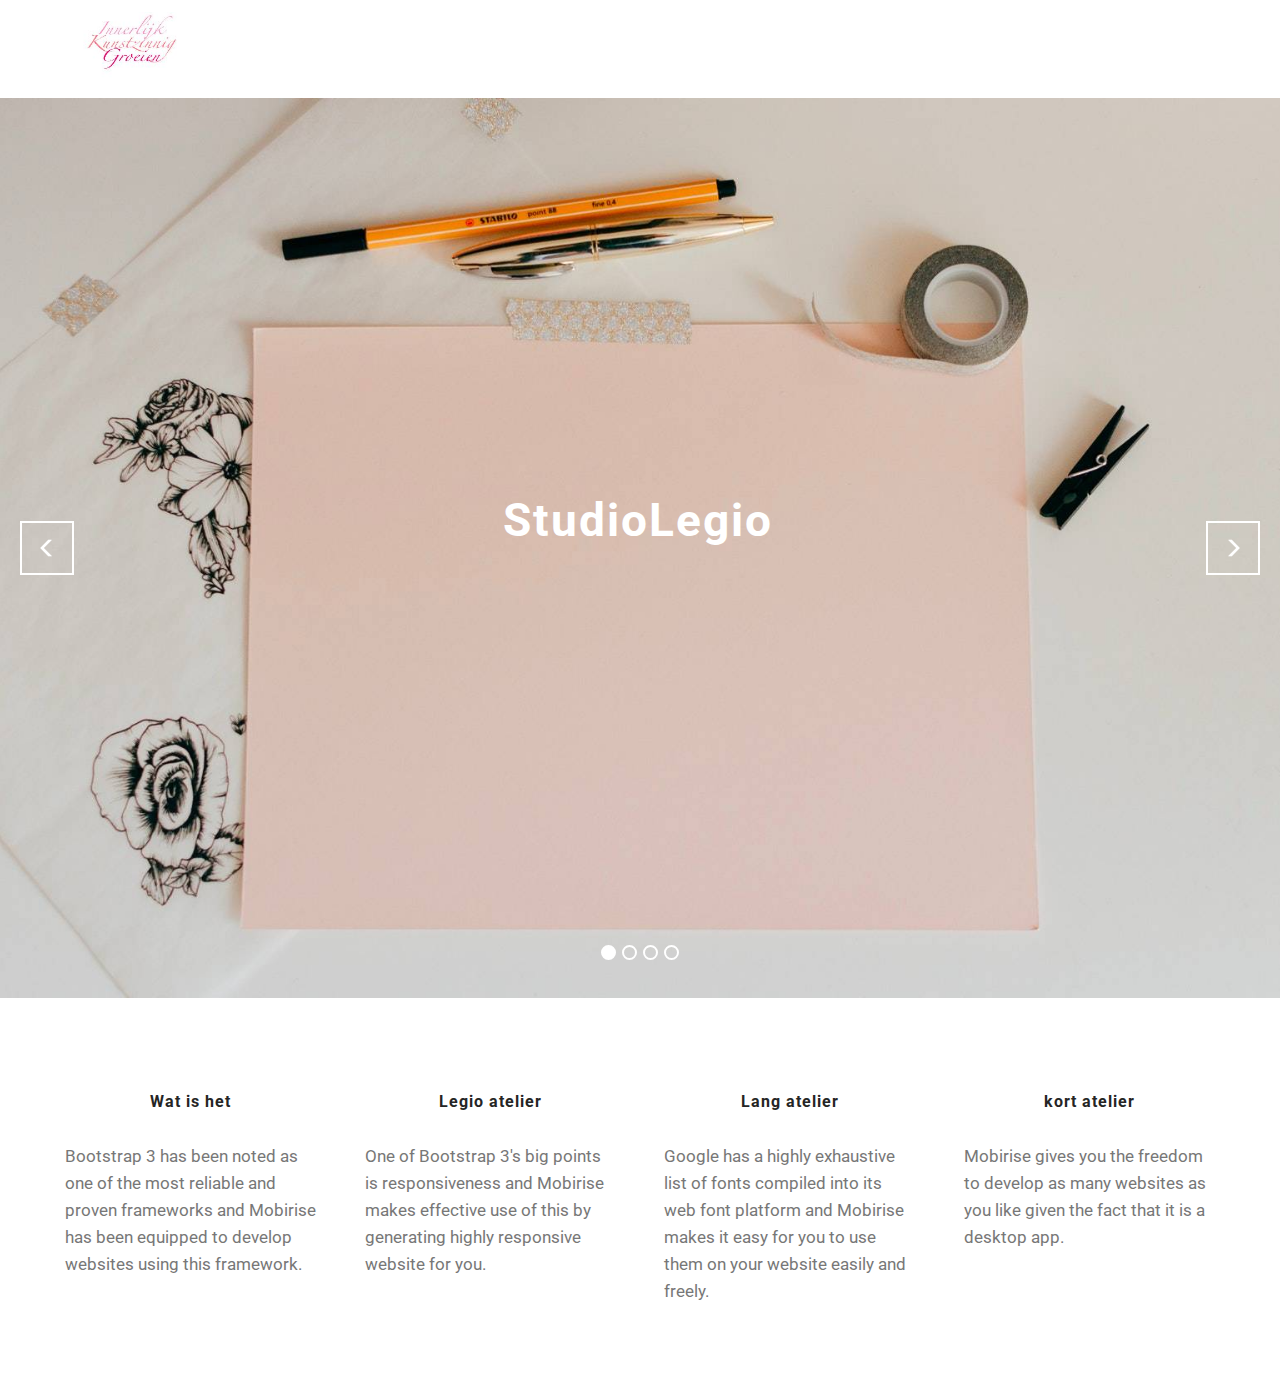
==== commit a4cfdd58: "eigen bedrijf" ====
--- a/index.html
+++ b/index.html
@@ -8,419 +8,210 @@
   <meta name="viewport" content="width=device-width, initial-scale=1, minimum-scale=1">
   <meta name="description" content="">
   <title>Home</title>
-  <link rel="stylesheet" href="assets/web/assets/mobirise-icons/mobirise-icons.css">
-  <link rel="stylesheet" href="assets/tether/tether.min.css">
+  <link rel="stylesheet" href="https://fonts.googleapis.com/css?family=Roboto:700,400&subset=cyrillic,latin,greek,vietnamese">
   <link rel="stylesheet" href="assets/bootstrap/css/bootstrap.min.css">
-  <link rel="stylesheet" href="assets/bootstrap/css/bootstrap-grid.min.css">
-  <link rel="stylesheet" href="assets/bootstrap/css/bootstrap-reboot.min.css">
-  <link rel="stylesheet" href="assets/socicon/css/styles.css">
-  <link rel="stylesheet" href="assets/theme/css/style.css">
+  <link rel="stylesheet" href="assets/mobirise/css/style.css">
+  <link rel="stylesheet" href="assets/mobirise-slider/style.css">
   <link rel="stylesheet" href="assets/mobirise/css/mbr-additional.css" type="text/css">
   
   
   
 </head>
 <body>
-<section class="cid-qCxKXpnFrr mbr-fullscreen" id="header2-0" data-rv-view="62">
-
-    
-
-    <div class="mbr-overlay" style="opacity: 0.5; background-color: rgb(118, 118, 118);"></div>
-
-    <div class="container align-center">
-        <div class="row justify-content-md-center">
-            <div class="mbr-white col-md-10">
-                <h1 class="mbr-section-title mbr-bold pb-3 mbr-fonts-style display-1">WorldCare4You</h1>
-                
-                <p class="mbr-text pb-3 mbr-fonts-style display-5"><em>Fictief bedrijf dat je wilt helpen met...</em></p>
-                <div class="mbr-section-btn"><a class="btn btn-md btn-secondary display-4" href="https://mobirise.com">EHBO dozen</a> <a class="btn btn-md btn-secondary display-4" href="https://mobirise.com">Workshops</a>
-                    <a class="btn btn-md btn-white-outline display-4" href="https://mobirise.com">Diensten</a></div>
-            </div>
-        </div>
-    </div>
-    <div class="mbr-arrow hidden-sm-down" aria-hidden="true">
-        <a href="#next">
-            <i class="mbri-down mbr-iconfont"></i>
-        </a>
-    </div>
-</section>
-
-<section class="engine"><a href="https://mobirise.co">Mobirise</a></section><section class="header12 cid-qCxMEMrXnE mbr-fullscreen" id="header12-1" data-rv-view="65">
-
-    
-
-    
-
-    <div class="container  ">
-            <div class="media-container">
-                <div class="col-md-12 align-center">
-                    <h1 class="mbr-section-title pb-3 mbr-white mbr-bold mbr-fonts-style display-1">INTRO WITH ICONS</h1>
-                    <p class="mbr-text pb-3 mbr-white mbr-fonts-style display-5">Full screen intro with background image, color overlay and icons</p>
-                    <div class="mbr-section-btn align-center py-2">
-                        <a class="btn btn-md btn-secondary display-4" href="https://mobirise.com">MORE</a>
-                    </div>
-
-                    <div class="icons-media-container mbr-white">
-                        <div class="card col-12 col-md-6 col-lg-3">
-                            <div class="icon-block">
-                            <a href="https://mobirise.com/">
-                                <span class="mbr-iconfont mbri-like" media-simple="true"></span>
-                            </a>
-                            </div>
-                            <h5 class="mbr-fonts-style display-5">Like us!</h5>
-                        </div>
-
-                        <div class="card col-12 col-md-6 col-lg-3">
-                            <div class="icon-block">
-                                <a href="https://mobirise.com/">
-                                    <span class="mbr-iconfont mbri-letter" media-simple="true"></span>
-                                </a>
-                            </div>
-                            <h5 class="mbr-fonts-style display-5">Mail us!</h5>
-                        </div>
-
-                        <div class="card col-12 col-md-6 col-lg-3">
-                            <div class="icon-block">
-                                <a href="https://mobirise.com/">
-                                    <span class="mbri-cash mbr-iconfont" media-simple="true"></span>
-                                </a>
-                            </div>
-                            <h5 class="mbr-fonts-style display-5">Fund us!</h5>
-                        </div>
-
-                        <div class="card col-12 col-md-6 col-lg-3">
-                            <div class="icon-block">
-                                <a href="https://mobirise.com/">
-                                    <span class="mbr-iconfont mbri-italic" media-simple="true"></span>
-                                </a>
-                            </div>
-                            <h5 class="mbr-fonts-style display-5">Information</h5>
-                        </div>
-                    </div>
-                </div>
-            </div>
-    </div>
-
-    <div class="mbr-arrow hidden-sm-down" aria-hidden="true">
-        <a href="#next">
-            <i class="mbri-down mbr-iconfont"></i>
-        </a>
-    </div>
-</section>
-
-<section class="cid-qCxND19AnD mbr-fullscreen" id="header15-2" data-rv-view="68">
-
-    
-
-    <div class="mbr-overlay" style="opacity: 0.5; background-color: rgb(7, 59, 76);"></div>
-
-    <div class="container align-right">
-<div class="row">
-    <div class="mbr-white col-lg-8 col-md-7 content-container">
-        <h1 class="mbr-section-title mbr-bold pb-3 mbr-fonts-style display-1">INTRO WITH FORM</h1>
-        <p class="mbr-text pb-3 mbr-fonts-style display-5">Click any text to edit or style it. Select text to insert a link. Click blue "Gear" icon in the top right corner to hide/show  text, title and change the block or form background. Click red "+" in the bottom right corner to add a new block. Use the top left menu to create new pages, sites and add themes.</p>
-    </div>
-    <div class="col-lg-4 col-md-5">
-    <div class="form-container">
-        <div class="media-container-column" data-form-type="formoid">
-            <div data-form-alert="" hidden="" class="align-center">Bedankt om ons te mailen!</div>
-            <form class="mbr-form" action="https://mobirise.com/" method="post" data-form-title="Mobirise Form"><input type="hidden" data-form-email="true" value="uYQEGXKQkpD8smIWNSDPZYqmJjUOgTt3886sIoxMtKlNacWW3d0S67OsPaXyNHy93PUY4AnPu2e40gpCMYiVheWsSjTNA7zH6lc+asOUdrxxhi8qvbkqL2nNtDwMlfe9">
-                <div data-for="name">
-                    <div class="form-group">
-                        <input type="text" class="form-control px-3" name="name" data-form-field="Name" placeholder="Naam" required="" id="name-header15-2">
-                    </div>
-                </div>
-                <div data-for="email">
-                    <div class="form-group">
-                        <input type="email" class="form-control px-3" name="email" data-form-field="Email" placeholder="Email" required="" id="email-header15-2">
-                    </div>
-                </div>
-                <div data-for="phone">
-                    <div class="form-group">
-                        <input type="tel" class="form-control px-3" name="phone" data-form-field="Phone" placeholder="GSM nummer" id="phone-header15-2">
-                    </div>
-                </div>
-                <div class="form-group" data-for="message">
-                    <textarea type="text" class="form-control px-3" name="message" rows="7" placeholder="Bericht" data-form-field="Message" id="message-header15-2"></textarea>
-                </div>
-                <span class="input-group-btn"><button href="" type="submit" class="btn btn-secondary btn-form display-4">SEND FORM</button></span>
-            </form>
-        </div>
-    </div>
-    </div>
-</div>
-    </div>
-    <div class="mbr-arrow hidden-sm-down" aria-hidden="true">
-        <a href="#next">
-            <i class="mbri-down mbr-iconfont"></i>
-        </a>
-    </div>
-</section>
-
-<section class="map2 cid-qCxOvDHW9q" id="map2-4" data-rv-view="71">
-
-    
-
-    <div class="container">
-        <div class="media-container-row">
-            <div class="col-md-8">
-                <div class="google-map"><iframe frameborder="0" style="border:0" src="https://www.google.com/maps/embed/v1/place?key=AIzaSyA0Dx_boXQiwvdz8sJHoYeZNVTdoWONYkU&amp;q=place_id:ChIJn6wOs6lZwokRLKy1iqRcoKw" allowfullscreen=""></iframe></div>
-        </div>
-    </div>
-</div></section>
-
-<section class="cid-qCxP5U2rLk" id="social-buttons1-5" data-rv-view="73">
-    
-    
-
-    
-
-    <div class="container">
-        <div class="media-container-row">
-            <div class="col-md-8 align-center">
-                <h2 class="pb-3 mbr-section-title mbr-fonts-style display-2">SHARE THIS PAGE!</h2>
-                <div>
-                    <div class="mbr-social-likes" data-counters="false">
-                        <span class="btn btn-social facebook mx-2" title="Share link on Facebook">
-                            <i class="socicon socicon-facebook"></i>
-                        </span>
-                        <span class="btn btn-social twitter mx-2" title="Share link on Twitter">
-                            <i class="socicon socicon-twitter"></i>
-                        </span>
-                        <span class="btn btn-social plusone mx-2" title="Share link on Google+">
-                            <i class="socicon socicon-googleplus"></i>
-                        </span>
+<section class="mbr-navbar mbr-navbar--freeze mbr-navbar--absolute mbr-navbar--sticky mbr-navbar--auto-collapse mbr-navbar--transparent" id="menu-1" data-rv-view="0">
+    <div class="mbr-navbar__section mbr-section">
+        <div class="mbr-section__container container">
+            <div class="mbr-navbar__container">
+                <div class="mbr-navbar__column mbr-navbar__column--s mbr-navbar__brand">
+                    <span class="mbr-navbar__brand-link mbr-brand mbr-brand--inline">
+                        <span class="mbr-brand__logo"><a href="https://mobirise.com"><img src="assets/images/ikg-studiolegio-1-224x128.jpg" class="mbr-navbar__brand-img mbr-brand__img" alt="Mobirise"></a></span>
                         
-                        
-                    </div>
+                    </span>
+                </div>
+                <div class="mbr-navbar__hamburger mbr-hamburger"><span class="mbr-hamburger__line"></span></div>
+                <div class="mbr-navbar__column mbr-navbar__menu">
+                    <nav class="mbr-navbar__menu-box mbr-navbar__menu-box--inline-right">
+                        <div class="mbr-navbar__column">
+                            <ul class="mbr-navbar__items mbr-navbar__items--right float-left mbr-buttons mbr-buttons--freeze mbr-buttons--right btn-decorator mbr-buttons--active mbr-buttons--only-links"><li class="mbr-navbar__item"><a class="mbr-buttons__link btn text-white" href="index.html">StudioLegio</a></li><li class="mbr-navbar__item"><a class="mbr-buttons__link btn text-white" href="Soulcollage.html">Soulcollage</a></li><li class="mbr-navbar__item"><a class="mbr-buttons__link btn text-white" href="Contact.html">CONTACT</a></li> <li class="mbr-navbar__item"><a class="mbr-buttons__link btn text-white" href="page3.html">KDC</a></li>  <li class="mbr-navbar__item"><a class="mbr-buttons__link btn text-white" href="Nathalie.html">Nathalie</a></li> <li class="mbr-navbar__item"><a class="mbr-buttons__link btn text-white" href="Blog.html">Blog</a></li> <li class="mbr-navbar__item"><a class="mbr-buttons__link btn text-white" href="https://mobirise.com"></a></li></ul>                            
+                            
+                        </div>
+                    </nav>
                 </div>
             </div>
         </div>
     </div>
 </section>
 
-<section class="testimonials1 cid-qCxULIAqEh" id="testimonials1-b" data-rv-view="76">
-
-    
-
-    
-    <div class="container">
-        <div class="media-container-row">
-            <div class="title col-12 align-center">
-                <h2 class="pb-3 mbr-fonts-style display-2">TEAM</h2>
-                <h3 class="mbr-section-subtitle mbr-light pb-3 mbr-fonts-style display-5">This theme is based on Bootstrap 4 - most powerful mobile first framework</h3>
-            </div>
-        </div>
-    </div>
-
-    <div class="container pt-3 mt-2">
-        <div class="media-container-row">
-            <div class="mbr-testimonial p-3 align-center col-12 col-md-6 col-lg-4">
-                <div class="panel-item p-3">
-                    <div class="card-block">
-                        <div class="testimonial-photo">
-                            <img src="assets/images/dsc-4-2448x3187.jpg" alt="" title="" media-simple="true">
-                        </div>
-                        <p class="mbr-text mbr-fonts-style display-7">Lorem ipsum dolor sit amet, consectetur adipisicing elit. Excepturi, aspernatur, voluptatibus, atque, tempore molestiae.</p>
-                    </div>
-                    <div class="card-footer">
-                        <div class="mbr-author-name mbr-bold mbr-fonts-style display-7">John Smith</div>
-                        <small class="mbr-author-desc mbr-italic mbr-light mbr-fonts-style display-7">Developer</small>
-                    </div>
-                </div>
-            </div>
-
-            <div class="mbr-testimonial p-3 align-center col-12 col-md-6 col-lg-4">
-                <div class="panel-item p-3">
-                    <div class="card-block">
-                        <div class="testimonial-photo">
-                            <img src="assets/images/dsc-5-2448x2741.jpg" alt="" title="" media-simple="true">
-                        </div>
-                        <p class="mbr-text mbr-fonts-style display-7">Lorem ipsum dolor sit amet, consectetur adipisicing elit. Excepturi, aspernatur, voluptatibus, atque, tempore molestiae.</p>
-                    </div>
-                    <div class="card-footer">
-                        <div class="mbr-author-name mbr-bold mbr-fonts-style display-7">John Smith</div>
-                        <small class="mbr-author-desc mbr-italic mbr-light mbr-fonts-style display-7">Developer</small>
-                    </div>
-                </div>
-            </div>
-
-            <div class="mbr-testimonial p-3 align-center col-12 col-md-6 col-lg-4">
-                <div class="panel-item p-3">
-                    <div class="card-block">
-                        <div class="testimonial-photo">
-                            <img src="assets/images/dsc-13-2448x2728.jpg" alt="" title="" media-simple="true">
-                        </div>
-                        <p class="mbr-text mbr-fonts-style display-7">Lorem ipsum dolor sit amet, consectetur adipisicing elit. Excepturi, aspernatur, voluptatibus, atque, tempore molestiae.</p>
-                    </div>
-                    <div class="card-footer">
-                        <div class="mbr-author-name mbr-bold mbr-fonts-style display-7">John Smith</div>
-                        <small class="mbr-author-desc mbr-italic mbr-light mbr-fonts-style display-7">Developer</small>
-                    </div>
-                </div>
-            </div>
-
-            
-
-            
-
-            
-        </div>
-    </div>   
-</section>
-
-<section class="testimonials5 cid-qCxTCHj34z" id="testimonials5-a" data-rv-view="79">
-
-    
-
-    <div class="mbr-overlay" style="opacity: 0.8; background-color: rgb(239, 239, 239);">
-    </div>
-    <div class="container">
-        <div class="media-container-row">
-            <div class="title col-12 align-center">
-                <h2 class="pb-3 mbr-fonts-style display-2">Onze producten</h2>
-                <h3 class="mbr-section-subtitle mbr-light pb-3 mbr-fonts-style display-5">Mobirise is one of the easiest website development tools available today.</h3>
-            </div>
-        </div>
-    </div>
-
-    <div class="container">
-        <div class="media-container-column">
-            
-
-            
-        <div class="mbr-testimonial align-center col-12 col-md-10">
-                <div class="panel-item">
-                    <div class="card-block">
-                        <div class="testimonial-photo">
-                            <img src="assets/images/dsc-4-2448x3187.jpg" alt="" title="" media-simple="true">
-                        </div>
-                        <p class="mbr-text mbr-fonts-style mbr-white display-7">Lorem ipsum dolor sit amet, consectetur adipisicing elit. Excepturi, aspernatur, voluptatibus, atque, tempore molestiae.</p>
-                    </div>
-                    <div class="card-footer">
-                        <div class="mbr-author-name mbr-bold mbr-fonts-style mbr-white display-7">John Smith</div>
-                        <small class="mbr-author-desc mbr-italic mbr-light mbr-fonts-style mbr-white display-7">Developer</small>
-                    </div>
-                </div>
-            </div><div class="mbr-testimonial align-center col-12 col-md-10">
-                <div class="panel-item">
-                    <div class="card-block">
-                        <div class="testimonial-photo">
-                            <img src="assets/images/dsc-5-2448x2741.jpg" alt="" title="" media-simple="true">
-                        </div>
-                        <p class="mbr-text mbr-fonts-style mbr-white display-7">Lorem ipsum dolor sit amet, consectetur adipisicing elit. Excepturi, aspernatur, voluptatibus, atque, tempore molestiae.</p>
-                    </div>
-                    <div class="card-footer">
-                        <div class="mbr-author-name mbr-bold mbr-fonts-style mbr-white display-7">John Smith</div>
-                        <small class="mbr-author-desc mbr-italic mbr-light mbr-fonts-style mbr-white display-7">Developer</small>
-                    </div>
-                </div>
-            </div></div>
-    </div>   
-</section>
-
-<section class="footer4 cid-qCxTmtOITJ" id="footer4-9" data-rv-view="87">
-
-    
-
-    
-
-    <div class="container">
-        <div class="media-container-row content mbr-white">
-            <div class="col-md-3 col-sm-4">
-                <div class="mb-3 img-logo">
-                    <a href="https://mobirise.com/">
-                        <img src="assets/images/logo2.png" alt="Mobirise" media-simple="true">
-                    </a>
-                </div>
-                <p class="mb-3 mbr-fonts-style foot-title display-7">MOBIRISE</p>
-                <p class="mbr-text mbr-fonts-style mbr-links-column display-7">
-                    <a href="#" class="text-white">About Us</a>
-                    <br><a href="#" class="text-white">Services</a>
-                    <br><a href="#" class="text-white">Selected Work</a>
-                    <br><a href="#" class="text-white">Get In Touch</a>
-                </p>
-            </div>
-            <div class="col-md-4 col-sm-8">
-                <p class="mb-4 foot-title mbr-fonts-style display-7">RECENT NEWS</p>
-                <p class="mbr-text mbr-fonts-style foot-text display-7">Footer with solid color background and a contact form, Easily add subscribe and contact forms without any server-side integration.<br>
-                    <br>Mobirise helps you cut down development time by providing you with a flexible website editor with a drag and drop interface.</p>
-            </div>
-            <div class="col-md-4 offset-md-1 col-sm-12">
-                <p class="mb-4 foot-title mbr-fonts-style display-7">SUBSCRIBE</p>
-                <p class="mbr-text mbr-fonts-style form-text display-7">Get monthly updates and free resources.</p>
-                <div class="media-container-column" data-form-type="formoid">
-                    <div data-form-alert="" hidden="" class="align-center">Bedankt voor een mail te sturen!</div>
-
-                    <form class="form-inline" action="https://mobirise.com/" method="post" data-form-title="Mobirise Form">
-                        <input type="hidden" value="gAywHr3hNfzIb3eLX9RQsrPsZhKWT1oI4DVKBJoWT6X+d35Fyn+MI/mmQ9Ac0WnNwOTXrSX5daGhuqNxqRLnr5YMS0g8ABHqcaGlRpc6xaXcZmFgs5nfqnJjc72oucP4" data-form-email="true">
-                        <div class="form-group">
-                            <input type="email" class="form-control input-sm input-inverse my-2" name="email" required="" data-form-field="Email" placeholder="Email" id="email-footer4-9">
-                        </div>
-                        <div class="input-group-btn m-2">
-                            <button href="" class="btn btn-primary display-4" type="submit" role="button">Subscribe</button>
-                        </div>
-                    </form>
-                </div>
-                <p class="mb-4 mbr-fonts-style foot-title display-7">CONNECT WITH US</p>
-                <div class="social-list pl-0 mb-0">
-                        <div class="soc-item">
-                            <a href="https://twitter.com/mobirise" target="_blank">
-                                <span class="socicon-twitter socicon mbr-iconfont mbr-iconfont-social" media-simple="true"></span>
-                            </a>
-                        </div>
-                        <div class="soc-item">
-                            <a href="https://www.facebook.com/pages/Mobirise/1616226671953247" target="_blank">
-                                <span class="socicon-facebook socicon mbr-iconfont mbr-iconfont-social" media-simple="true"></span>
-                            </a>
-                        </div>
-                        <div class="soc-item">
-                            <a href="https://www.youtube.com/c/mobirise" target="_blank">
-                                <span class="socicon-youtube socicon mbr-iconfont mbr-iconfont-social" media-simple="true"></span>
-                            </a>
-                        </div>
-                        <div class="soc-item">
-                            <a href="https://instagram.com/mobirise" target="_blank">
-                                <span class="socicon-instagram socicon mbr-iconfont mbr-iconfont-social" media-simple="true"></span>
-                            </a>
-                        </div>
-                        <div class="soc-item">
-                            <a href="https://plus.google.com/u/0/+Mobirise" target="_blank">
-                                <span class="socicon-googleplus socicon mbr-iconfont mbr-iconfont-social" media-simple="true"></span>
-                            </a>
-                        </div>
-                        <div class="soc-item">
-                            <a href="https://www.behance.net/Mobirise" target="_blank">
-                                <span class="socicon-behance socicon mbr-iconfont mbr-iconfont-social" media-simple="true"></span>
-                            </a>
-                        </div>
-                </div>
-            </div>
-        </div>
-        <div class="footer-lower">
-            <div class="media-container-row">
-                <div class="col-sm-12">
-                    <hr>
-                </div>
-            </div>
-            <div class="media-container-row mbr-white">
-                <div class="col-sm-12 copyright">
-                    <p class="mbr-text mbr-fonts-style display-7"></p>
-                </div>
-            </div>
+<section class="engine"><a href="https://mobirise.co/q">bootstrap slider</a></section><section class="mbr-slider mbr-section mbr-section--no-padding carousel slide mbr-after-navbar" data-ride="carousel" data-wrap="true" data-interval="5000" id="slider-i" data-rv-view="2" style="background-color: rgb(255, 255, 255);">
+    <div class="mbr-section__container">
+        <div>
+            <ol class="carousel-indicators">
+                <li data-app-prevent-settings="" data-target="#slider-i" class="active" data-slide-to="0"></li><li data-app-prevent-settings="" data-target="#slider-i" data-slide-to="1"></li><li data-app-prevent-settings="" data-target="#slider-i" data-slide-to="2"></li><li data-app-prevent-settings="" data-target="#slider-i" data-slide-to="3"></li>
+            </ol>
+            <div class="carousel-inner" role="listbox">
+                <div class="mbr-box mbr-section mbr-section--relative mbr-section--fixed-size mbr-section--bg-adapted item dark center mbr-section--full-height active" style="background-image: url(assets/images/mbr-1635x1080.jpg);">
+                    <div class="mbr-box__magnet mbr-box__magnet--center-center mbr-box__magnet--sm-padding">
+                                            
+                        <div class=" container">
+                            
+                            <div class="row">
+                                <div class=" col-md-8 col-md-offset-2">  
+
+                                <div class="mbr-hero">
+                                    <h1 class="mbr-hero__text">StudioLegio</h1>
+
+                                    <p class="mbr-hero__subtext"></p>
+                                </div>
+                                
+                                </div>
+                            </div>
+                        </div>
+                    </div>
+                </div><div class="mbr-box mbr-section mbr-section--relative mbr-section--fixed-size mbr-section--bg-adapted item dark center mbr-section--full-height" style="background-image: url(assets/images/schilderen-04-313x240.jpg);">
+                    <div class="mbr-box__magnet mbr-box__magnet--center-right mbr-box__magnet--sm-padding">
+                                            
+                        <div class=" container">
+                            
+                            <div class="row">
+                                <div class=" col-md-6 col-md-offset-5">  
+
+                                <div class="mbr-hero">
+                                    
+
+                                    
+                                </div>
+                                
+                                </div>
+                            </div>
+                        </div>
+                    </div>
+                </div><div class="mbr-box mbr-section mbr-section--relative mbr-section--fixed-size mbr-section--bg-adapted item dark center mbr-section--full-height" style="background-image: url(assets/images/pexels-photo-368774-2000x1500.jpg);">
+                    <div class="mbr-box__magnet mbr-box__magnet--center-left mbr-box__magnet--sm-padding">
+                                            
+                        <div class=" container">
+                            
+                            <div class="row">
+                                <div class=" col-md-offset-1 col-md-6">  
+
+                                <div class="mbr-hero">
+                                    
+
+                                    
+                                </div>
+                                
+                                </div>
+                            </div>
+                        </div>
+                    </div>
+                </div><div class="mbr-box mbr-section mbr-section--relative mbr-section--fixed-size mbr-section--bg-adapted item dark center mbr-section--full-height" style="background-image: url(assets/images/mixed-media-03-320x240.jpg);">
+                    <div class="mbr-box__magnet mbr-box__magnet--center-left mbr-box__magnet--sm-padding">
+                                            
+                        <div class=" container">
+                            
+                            <div class="row">
+                                <div class=" col-md-offset-1 col-md-6">  
+
+                                <div class="mbr-hero">
+                                    
+
+                                    
+                                </div>
+                                
+                                </div>
+                            </div>
+                        </div>
+                    </div>
+                </div>
+            </div>
+            
+            <a data-app-prevent-settings="" class="left carousel-control" role="button" data-slide="prev" href="#slider-i">
+                <span class="glyphicon glyphicon-menu-left" aria-hidden="true"></span>
+                <span class="sr-only">Previous</span>
+            </a>
+            <a data-app-prevent-settings="" class="right carousel-control" role="button" data-slide="next" href="#slider-i">
+                <span class="glyphicon glyphicon-menu-right" aria-hidden="true"></span>
+                <span class="sr-only">Next</span>
+            </a>
         </div>
     </div>
 </section>
 
+<section class="mbr-section mbr-section--relative mbr-section--fixed-size" id="content4-k" data-rv-view="17" style="background-color: rgb(255, 255, 255);">
+    
+    
+    <div class="mbr-section__container container mbr-section__container--std-top-padding" style="padding-top: 93px;">
+        <div class="mbr-section__row row">
+            <div class="mbr-section__col col-xs-12 col-md-3 col-sm-6">
+                
+                <div class="mbr-section__container mbr-section__container--middle">
+                    <div class="mbr-header mbr-header--reduce mbr-header--center mbr-header--wysiwyg">
+                        <h3 class="mbr-header__text">Wat is het</h3>
+                    </div>
+                </div>
+                <div class="mbr-section__container mbr-section__container--last" style="padding-bottom: 93px;">
+                    <div class="mbr-article mbr-article--wysiwyg">
+                        <p>Bootstrap 3 has been noted as one of the most reliable and proven frameworks and Mobirise has been equipped to develop websites using this framework.</p>
+                    </div>
+                </div>
+                
+            </div>
+            <div class="mbr-section__col col-xs-12 col-md-3 col-sm-6">
+                
+                <div class="mbr-section__container mbr-section__container--middle">
+                    <div class="mbr-header mbr-header--reduce mbr-header--center mbr-header--wysiwyg">
+                        <h3 class="mbr-header__text">Legio atelier</h3>
+                    </div>
+                </div>
+                <div class="mbr-section__container mbr-section__container--last" style="padding-bottom: 93px;">
+                    <div class="mbr-article mbr-article--wysiwyg">
+                        <p>One of Bootstrap 3's big points is responsiveness and Mobirise makes effective use of this by generating highly responsive website for you.</p>
+                    </div>
+                </div>
+                
+            </div>
+            <div class="clearfix visible-sm-block"></div>
+            <div class="mbr-section__col col-xs-12 col-md-3 col-sm-6">
+                
+                <div class="mbr-section__container mbr-section__container--middle">
+                    <div class="mbr-header mbr-header--reduce mbr-header--center mbr-header--wysiwyg">
+                        <h3 class="mbr-header__text">Lang atelier</h3>
+                    </div>
+                </div>
+                <div class="mbr-section__container mbr-section__container--last" style="padding-bottom: 93px;">
+                    <div class="mbr-article mbr-article--wysiwyg">
+                        <p>Google has a highly exhaustive list of fonts compiled into its web font platform and Mobirise makes it easy for you to use them on your website easily and freely.</p>
+                    </div>
+                </div>
+                
+            </div>
+            
+            <div class="mbr-section__col col-xs-12 col-md-3 col-sm-6">
+                
+                <div class="mbr-section__container mbr-section__container--middle">
+                    <div class="mbr-header mbr-header--reduce mbr-header--center mbr-header--wysiwyg">
+                        <h3 class="mbr-header__text">kort atelier</h3>
+                    </div>
+                </div>
+                <div class="mbr-section__container mbr-section__container--last" style="padding-bottom: 93px;">
+                    <div class="mbr-article mbr-article--wysiwyg">
+                        <p>Mobirise gives you the freedom to develop as many websites as you like given the fact that it is a desktop app.</p>
+                    </div>
+                </div>
+                
+            </div>
+            
+            
+            
+        </div>
+    </div>
+</section>
+
 
   <script src="assets/web/assets/jquery/jquery.min.js"></script>
-  <script src="assets/popper/popper.min.js"></script>
-  <script src="assets/tether/tether.min.js"></script>
   <script src="assets/bootstrap/js/bootstrap.min.js"></script>
-  <script src="assets/smoothscroll/smooth-scroll.js"></script>
-  <script src="assets/sociallikes/social-likes.js"></script>
-  <script src="assets/theme/js/script.js"></script>
-  <script src="assets/formoid/formoid.min.js"></script>
+  <script src="assets/smooth-scroll/smooth-scroll.js"></script>
+  <script src="assets/bootstrap-carousel-swipe/bootstrap-carousel-swipe.js"></script>
+  <script src="assets/mobirise/js/script.js"></script>
   
   
 </body>
